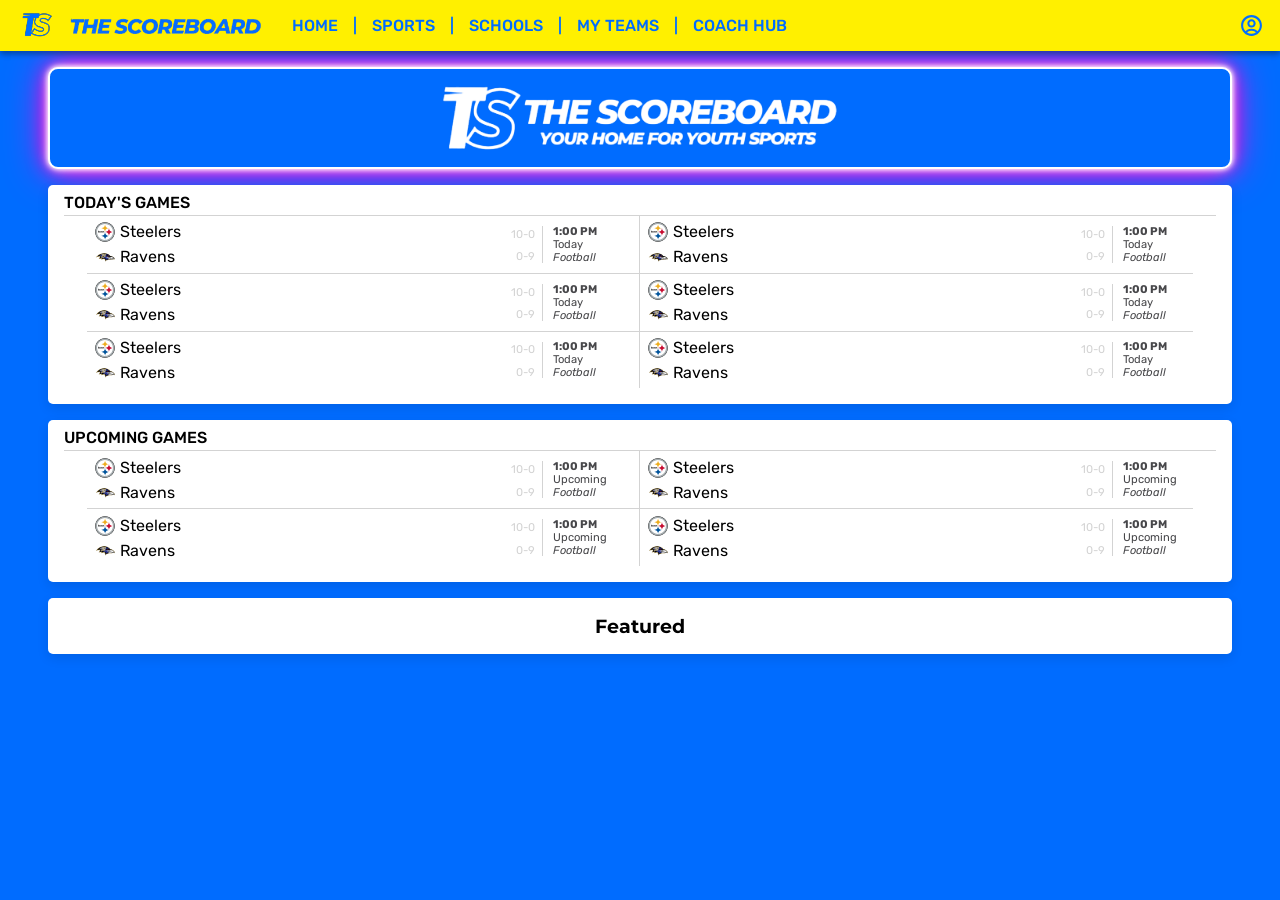
==== index.html @ 94be4d26 "Added nav links" ====
<!doctype html>
<html lang="en">
  <head>
    <meta charset="UTF-8" />
    <meta name="viewport" content="width=device-width, initial-scale=1.0" />
    <link rel="stylesheet" href="./css/global.css" />
    <link rel="stylesheet" href="./css/main.css" />
    <link rel="preconnect" href="https://fonts.googleapis.com" />
    <link rel="preconnect" href="https://fonts.gstatic.com" crossorigin />
    <link
      href="https://fonts.googleapis.com/css2?family=Montserrat:ital,wght@0,100..900;1,100..900&family=Rubik:ital,wght@0,300..900;1,300..900&display=swap"
      rel="stylesheet"
    />
    <title>The Scoreboard</title>
  </head>
  <body>
    <header>
      <div class="nav-bar">
        <div class="left-section">
          <img src="./assets/icons/hamburger-blue.svg" class="hamburger" />
          <img src="./assets/logos/ts-blue.svg" class="ts" />
        </div>
        <div class="logo-section">
          <img src="./assets/logos/words-blue.svg" class="nav-bar-logo" />
        </div>
        <div class="nav-section">
          <nav class="nav">
            <a href="#">Home</a>
            <p>|</p>
            <a href="#">Sports</a>
            <p>|</p>
            <a href="#">Schools</a>
            <p>|</p>
            <a href="#">My Teams</a>
            <p>|</p>
            <a href="#">Coach Hub</a>
          </nav>
        </div>
        <div class="right-section">
          <img src="./assets/icons/user-blue.svg" class="user-icon" />
        </div>
      </div>
    </header>
    <main>
      <section class="hero-section">
        <img src="./assets/logos/horizontal - white.svg" class="hero-logo" />
      </section>
      <section class="today-section">
        <div class="title-card">
          <h2 class="card-titles">TODAY'S GAMES</h2>
        </div>
        <div class="game-card">
          <div class="team-section">
            <div class="away-team">
              <div class="logo">
                <img src="./assets/logos/steelers-logo.svg" class="team-logo" />
              </div>
              <div class="name">Steelers</div>
              <div class="record">10-0</div>
            </div>
            <div class="home-team">
              <div class="logo">
                <img src="./assets/logos/ravens-logo.svg" class="team-logo" />
              </div>
              <div class="name">Ravens</div>
              <div class="record">0-9</div>
            </div>
          </div>
          <div class="info-section">
            <div class="time">1:00 PM</div>
            <div class="status">Today</div>
            <div class="sport">Football</div>
          </div>
        </div>
        <div class="game-card">
          <div class="team-section">
            <div class="away-team">
              <div class="logo">
                <img src="./assets/logos/steelers-logo.svg" class="team-logo" />
              </div>
              <div class="name">Steelers</div>
              <div class="record">10-0</div>
            </div>
            <div class="home-team">
              <div class="logo">
                <img src="./assets/logos/ravens-logo.svg" class="team-logo" />
              </div>
              <div class="name">Ravens</div>
              <div class="record">0-9</div>
            </div>
          </div>
          <div class="info-section">
            <div class="time">1:00 PM</div>
            <div class="status">Today</div>
            <div class="sport">Football</div>
          </div>
        </div>
        <div class="game-card">
          <div class="team-section">
            <div class="away-team">
              <div class="logo">
                <img src="./assets/logos/steelers-logo.svg" class="team-logo" />
              </div>
              <div class="name">Steelers</div>
              <div class="record">10-0</div>
            </div>
            <div class="home-team">
              <div class="logo">
                <img src="./assets/logos/ravens-logo.svg" class="team-logo" />
              </div>
              <div class="name">Ravens</div>
              <div class="record">0-9</div>
            </div>
          </div>
          <div class="info-section">
            <div class="time">1:00 PM</div>
            <div class="status">Today</div>
            <div class="sport">Football</div>
          </div>
        </div>
        <div class="game-card">
          <div class="team-section">
            <div class="away-team">
              <div class="logo">
                <img src="./assets/logos/steelers-logo.svg" class="team-logo" />
              </div>
              <div class="name">Steelers</div>
              <div class="record">10-0</div>
            </div>
            <div class="home-team">
              <div class="logo">
                <img src="./assets/logos/ravens-logo.svg" class="team-logo" />
              </div>
              <div class="name">Ravens</div>
              <div class="record">0-9</div>
            </div>
          </div>
          <div class="info-section">
            <div class="time">1:00 PM</div>
            <div class="status">Today</div>
            <div class="sport">Football</div>
          </div>
        </div>
        <div class="game-card">
          <div class="team-section">
            <div class="away-team">
              <div class="logo">
                <img src="./assets/logos/steelers-logo.svg" class="team-logo" />
              </div>
              <div class="name">Steelers</div>
              <div class="record">10-0</div>
            </div>
            <div class="home-team">
              <div class="logo">
                <img src="./assets/logos/ravens-logo.svg" class="team-logo" />
              </div>
              <div class="name">Ravens</div>
              <div class="record">0-9</div>
            </div>
          </div>
          <div class="info-section">
            <div class="time">1:00 PM</div>
            <div class="status">Today</div>
            <div class="sport">Football</div>
          </div>
        </div>
        <div class="game-card">
          <div class="team-section">
            <div class="away-team">
              <div class="logo">
                <img src="./assets/logos/steelers-logo.svg" class="team-logo" />
              </div>
              <div class="name">Steelers</div>
              <div class="record">10-0</div>
            </div>
            <div class="home-team">
              <div class="logo">
                <img src="./assets/logos/ravens-logo.svg" class="team-logo" />
              </div>
              <div class="name">Ravens</div>
              <div class="record">0-9</div>
            </div>
          </div>
          <div class="info-section">
            <div class="time">1:00 PM</div>
            <div class="status">Today</div>
            <div class="sport">Football</div>
          </div>
        </div>
      </section>
      <section class="upcoming-section">
        <div class="title-card">
          <h2 class="card-titles">UPCOMING GAMES</h2>
        </div>
        <div class="game-card">
          <div class="team-section">
            <div class="away-team">
              <div class="logo">
                <img src="./assets/logos/steelers-logo.svg" class="team-logo" />
              </div>
              <div class="name">Steelers</div>
              <div class="record">10-0</div>
            </div>
            <div class="home-team">
              <div class="logo">
                <img src="./assets/logos/ravens-logo.svg" class="team-logo" />
              </div>
              <div class="name">Ravens</div>
              <div class="record">0-9</div>
            </div>
          </div>
          <div class="info-section">
            <div class="time">1:00 PM</div>
            <div class="status">Upcoming</div>
            <div class="sport">Football</div>
          </div>
        </div>
        <div class="game-card">
          <div class="team-section">
            <div class="away-team">
              <div class="logo">
                <img src="./assets/logos/steelers-logo.svg" class="team-logo" />
              </div>
              <div class="name">Steelers</div>
              <div class="record">10-0</div>
            </div>
            <div class="home-team">
              <div class="logo">
                <img src="./assets/logos/ravens-logo.svg" class="team-logo" />
              </div>
              <div class="name">Ravens</div>
              <div class="record">0-9</div>
            </div>
          </div>
          <div class="info-section">
            <div class="time">1:00 PM</div>
            <div class="status">Upcoming</div>
            <div class="sport">Football</div>
          </div>
        </div>
        <div class="game-card">
          <div class="team-section">
            <div class="away-team">
              <div class="logo">
                <img src="./assets/logos/steelers-logo.svg" class="team-logo" />
              </div>
              <div class="name">Steelers</div>
              <div class="record">10-0</div>
            </div>
            <div class="home-team">
              <div class="logo">
                <img src="./assets/logos/ravens-logo.svg" class="team-logo" />
              </div>
              <div class="name">Ravens</div>
              <div class="record">0-9</div>
            </div>
          </div>
          <div class="info-section">
            <div class="time">1:00 PM</div>
            <div class="status">Upcoming</div>
            <div class="sport">Football</div>
          </div>
        </div>
        <div class="game-card">
          <div class="team-section">
            <div class="away-team">
              <div class="logo">
                <img src="./assets/logos/steelers-logo.svg" class="team-logo" />
              </div>
              <div class="name">Steelers</div>
              <div class="record">10-0</div>
            </div>
            <div class="home-team">
              <div class="logo">
                <img src="./assets/logos/ravens-logo.svg" class="team-logo" />
              </div>
              <div class="name">Ravens</div>
              <div class="record">0-9</div>
            </div>
          </div>
          <div class="info-section">
            <div class="time">1:00 PM</div>
            <div class="status">Upcoming</div>
            <div class="sport">Football</div>
          </div>
        </div>
      </section>
      <section class="featured-section"><h2>Featured</h2></section>
    </main>
    <footer></footer>
    <script src="./js/main.js"></script>
  </body>
</html>
---- css/global.css ----
:root {
  --main-blue: #006cff;
  --main-yellow: #fff000;
  --main-pink: #fa01c0;
  --main-purple: #7605ff;

  --neutral-600: #211f32;
  --neutral-500: #2f2d47;
  --neutral-400: #5a5873;
  --neutral-300: #9492aa;
  --neutral-200: #c3c2d1;
  --neutral-100: #eaeaee;
  --neutral-white: #ffffff;

  --light-blue-700: #003785;
  --light-blue-500: #006cff;
  --light-blue-300: #3d8cff;
  --light-yellow-500: #fff200;
  --light-pink-700: #b9008d;
  --light-pink-500: #fa01c0;
  --light-purple-700: #47019a;
  --light-purple-500: #7605ff;
  --light-purple-300: #ad6bff;

  --dark-blue-500: #0d70ff;
  --dark-blue-300: #3d8cff;
  --dark-yellow-500: #fff200;
  --dark-yellow-300: #fdff68;
  --dark-pink-500: #fa01c0;
  --dark-pink-300: #fe84e3;
  --dark-purple-400: #9d4dff;
  --dark-purple-300: #af6fff;
  --dark-green-500: #26ff84;
  --dark-orange-500: #fe6f71;
}

* {
  box-sizing: border-box;
  margin: 0;
  font-family: "Rubik", sans-serif;
}

h1,
h2,
h3 {
  font-family: "Montserrat", sans-serif;
}
---- css/main.css ----
/************************************************** MOBILE **************************************************/

body {
  background-color: var(--main-blue);
}

/*************** NAV BAR ***************/

.nav-bar {
  display: flex;
  background-color: var(--main-yellow);
  padding: 0.2rem 1rem;
  gap: 5px;
  align-items: center;
  box-shadow:
    rgba(0, 0, 0, 0.16) 0px 3px 6px,
    rgba(0, 0, 0, 0.23) 0px 3px 6px;

  position: sticky;
  top: 0;
  z-index: 1000;
  width: 100%;
}

.left-section {
  display: flex;
  align-items: center;
}

.hamburger {
  width: 25px;
}

.ts {
  display: none;
}

.logo-section {
  display: flex;
  flex: auto;
}

.nav-bar-logo {
  width: 210px;
}

.nav-section {
}
.nav {
  display: none;
}

.right-section {
  display: flex;
  align-items: center;
}

.user-icon {
  width: 25px;
  flex: 1;
}
/*************** MAIN ***************/

section h2 {
  font-size: 1.2rem;
}

.hero-section,
.today-section,
.upcoming-section,
.featured-section {
  display: flex;
  flex-direction: column;
  justify-content: center;
  align-items: center;
  border-radius: 5px;
  box-shadow: rgba(0, 0, 0, 0.1) 0px 4px 12px;
  margin: 1em;
  background-color: white;
  padding: 1em;
}

/*********** HERO ***********/
.hero-section {
  background: var(--main-blue);

  /* background: url(../assets/hero-background.svg);
  background-position: center;
  background-size: cover;
  background-repeat: no-repeat; */

  /* NEON EFFECT */

  border: 2px solid #fff;
  padding: 15px;
  color: #fff;
  border-radius: 10px;
  box-shadow:
    0 0 5px #fff,
    0 0 10px #fff,
    0 0 20px #ff00de,
    0 0 40px #ff00de;
}

.hero-logo {
  width: 95%;
  max-width: 400px;
}

/*********** TODAY & UPCOMING ***********/

.today-section,
.upcoming-section {
  display: flex;
  flex-direction: column;
  padding: 0 1em;
}

.title-card {
  display: flex;
  width: 100%;
  border-bottom: 1px solid lightgray;
}

.card-titles {
  font-family: "Rubik", sans-serif;
  font-weight: 500;
  font-size: 1rem;
  padding: 0.5em 0 0.2em 0;
}

.game-card {
  display: flex;
  width: 100%;
  border-bottom: 1px solid lightgray;
  padding: 0.5 0;
}

.team-section {
  display: flex;
  flex-direction: column;
  justify-content: center;
  gap: 1px;
  flex: 3;
  padding: 0.4rem 0;
  position: relative;
}

/* LEARN THIS AND WHATS GOING ON */
.team-section::after {
  content: "";
  position: absolute;
  top: 10px; /* ← Adjust this to control top gap */
  bottom: 10px; /* ← Adjust this to control bottom gap */
  right: 0;
  width: 1px;
  background: lightgray; /* matches your current border color */
}

.away-team,
.home-team {
  display: flex;
  justify-content: space-around;
  gap: 5px;
}

.logo {
  margin-left: 0.5rem;
}

.team-logo {
  width: 20px;
}

.name {
  display: flex;
  flex: auto;
}

.record {
  display: flex;
  justify-content: right;
  align-items: center;
  flex: 1;
  margin-right: 0.5rem;
  color: lightgray;
  font-size: 0.7rem;
}

.info-section {
  display: flex;
  flex-direction: column;
  justify-content: center;
  flex: 1;
  max-width: 80px;

  font-size: 0.7rem;
}

.time,
.status,
.sport {
  margin-left: 10px;
  color: rgb(71, 71, 74);
}

.time {
  font-weight: bold;
}

.status {
}

.sport {
  font-style: italic;
}

.upcoming-section {
}

.featured-section {
}

/************************************************** TABLET **************************************************/

@media (min-width: 768px) {
  .hero-section {
    margin: 1em 3em;
    padding: 1em;
  }
  .today-section,
  .upcoming-section,
  .featured-section {
    margin: 1em 3em;
    background-color: white;
    padding: 1em;
  }

  .today-section,
  .upcoming-section {
    display: flex;
    flex-direction: row;
    flex-wrap: wrap;
    padding: 0 1em;
    padding-bottom: 1em;
  }

  .game-card {
    width: 48%;
    position: relative;
  }

  .game-card:nth-child(even) {
    border-right: 1px solid lightgray;
    padding-right: 1rem;
  }
  .game-card:last-child,
  .game-card:nth-last-child(2) {
    border-bottom: none;
  }
}
/************************************************** DESKTOP *************************************************/

@media (min-width: 1024px) {
  /*************** NAV BAR ***************/
  .nav {
    display: flex;
    align-items: center;
    gap: 15px;
    padding: 0 1rem;
  }

  .hamburger {
    display: none;
  }

  .ts {
    display: block;
    width: 40px;
  }
  .logo-section {
    flex: 0 0 auto;
    display: flex;
    align-items: center;
  }

  .nav-section {
    flex: 2;
  }

  nav a,
  p {
    text-decoration: none;
    color: var(--main-blue);
    font-weight: 500;
    text-transform: uppercase;
  }
}
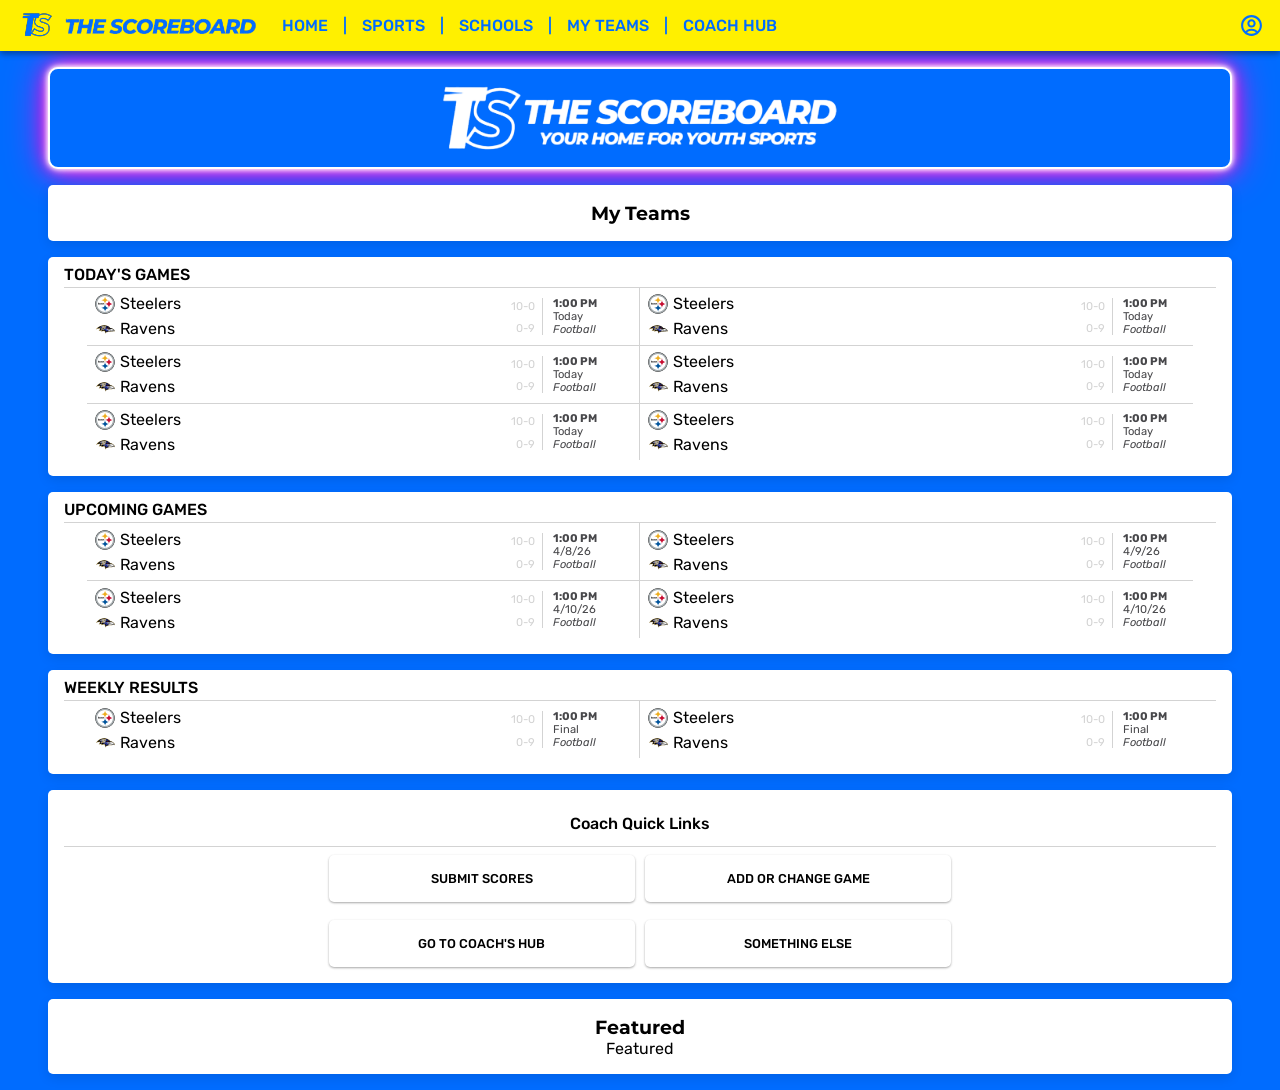
==== commit 87f92248: "Adding sections and coaching hub links" ====
--- a/index.html
+++ b/index.html
@@ -45,6 +45,7 @@
       <section class="hero-section">
         <img src="./assets/logos/horizontal - white.svg" class="hero-logo" />
       </section>
+      <section class="myteam-section"><h2>My Teams</h2></section>
       <section class="today-section">
         <div class="title-card">
           <h2 class="card-titles">TODAY'S GAMES</h2>
@@ -211,81 +212,147 @@
           </div>
           <div class="info-section">
             <div class="time">1:00 PM</div>
-            <div class="status">Upcoming</div>
-            <div class="sport">Football</div>
-          </div>
-        </div>
-        <div class="game-card">
-          <div class="team-section">
-            <div class="away-team">
-              <div class="logo">
-                <img src="./assets/logos/steelers-logo.svg" class="team-logo" />
-              </div>
-              <div class="name">Steelers</div>
-              <div class="record">10-0</div>
-            </div>
-            <div class="home-team">
-              <div class="logo">
-                <img src="./assets/logos/ravens-logo.svg" class="team-logo" />
-              </div>
-              <div class="name">Ravens</div>
-              <div class="record">0-9</div>
-            </div>
-          </div>
-          <div class="info-section">
-            <div class="time">1:00 PM</div>
-            <div class="status">Upcoming</div>
-            <div class="sport">Football</div>
-          </div>
-        </div>
-        <div class="game-card">
-          <div class="team-section">
-            <div class="away-team">
-              <div class="logo">
-                <img src="./assets/logos/steelers-logo.svg" class="team-logo" />
-              </div>
-              <div class="name">Steelers</div>
-              <div class="record">10-0</div>
-            </div>
-            <div class="home-team">
-              <div class="logo">
-                <img src="./assets/logos/ravens-logo.svg" class="team-logo" />
-              </div>
-              <div class="name">Ravens</div>
-              <div class="record">0-9</div>
-            </div>
-          </div>
-          <div class="info-section">
-            <div class="time">1:00 PM</div>
-            <div class="status">Upcoming</div>
-            <div class="sport">Football</div>
-          </div>
-        </div>
-        <div class="game-card">
-          <div class="team-section">
-            <div class="away-team">
-              <div class="logo">
-                <img src="./assets/logos/steelers-logo.svg" class="team-logo" />
-              </div>
-              <div class="name">Steelers</div>
-              <div class="record">10-0</div>
-            </div>
-            <div class="home-team">
-              <div class="logo">
-                <img src="./assets/logos/ravens-logo.svg" class="team-logo" />
-              </div>
-              <div class="name">Ravens</div>
-              <div class="record">0-9</div>
-            </div>
-          </div>
-          <div class="info-section">
-            <div class="time">1:00 PM</div>
-            <div class="status">Upcoming</div>
-            <div class="sport">Football</div>
-          </div>
-        </div>
-      </section>
-      <section class="featured-section"><h2>Featured</h2></section>
+            <div class="status">4/8/26</div>
+            <div class="sport">Football</div>
+          </div>
+        </div>
+        <div class="game-card">
+          <div class="team-section">
+            <div class="away-team">
+              <div class="logo">
+                <img src="./assets/logos/steelers-logo.svg" class="team-logo" />
+              </div>
+              <div class="name">Steelers</div>
+              <div class="record">10-0</div>
+            </div>
+            <div class="home-team">
+              <div class="logo">
+                <img src="./assets/logos/ravens-logo.svg" class="team-logo" />
+              </div>
+              <div class="name">Ravens</div>
+              <div class="record">0-9</div>
+            </div>
+          </div>
+          <div class="info-section">
+            <div class="time">1:00 PM</div>
+            <div class="status">4/9/26</div>
+            <div class="sport">Football</div>
+          </div>
+        </div>
+        <div class="game-card">
+          <div class="team-section">
+            <div class="away-team">
+              <div class="logo">
+                <img src="./assets/logos/steelers-logo.svg" class="team-logo" />
+              </div>
+              <div class="name">Steelers</div>
+              <div class="record">10-0</div>
+            </div>
+            <div class="home-team">
+              <div class="logo">
+                <img src="./assets/logos/ravens-logo.svg" class="team-logo" />
+              </div>
+              <div class="name">Ravens</div>
+              <div class="record">0-9</div>
+            </div>
+          </div>
+          <div class="info-section">
+            <div class="time">1:00 PM</div>
+            <div class="status">4/10/26</div>
+            <div class="sport">Football</div>
+          </div>
+        </div>
+        <div class="game-card">
+          <div class="team-section">
+            <div class="away-team">
+              <div class="logo">
+                <img src="./assets/logos/steelers-logo.svg" class="team-logo" />
+              </div>
+              <div class="name">Steelers</div>
+              <div class="record">10-0</div>
+            </div>
+            <div class="home-team">
+              <div class="logo">
+                <img src="./assets/logos/ravens-logo.svg" class="team-logo" />
+              </div>
+              <div class="name">Ravens</div>
+              <div class="record">0-9</div>
+            </div>
+          </div>
+          <div class="info-section">
+            <div class="time">1:00 PM</div>
+            <div class="status">4/10/26</div>
+            <div class="sport">Football</div>
+          </div>
+        </div>
+      </section>
+      <section class="weekly-section">
+        <div class="title-card">
+          <h2 class="card-titles">WEEKLY RESULTS</h2>
+        </div>
+
+        <div class="game-card">
+          <div class="team-section">
+            <div class="away-team">
+              <div class="logo">
+                <img src="./assets/logos/steelers-logo.svg" class="team-logo" />
+              </div>
+              <div class="name">Steelers</div>
+              <div class="record">10-0</div>
+            </div>
+            <div class="home-team">
+              <div class="logo">
+                <img src="./assets/logos/ravens-logo.svg" class="team-logo" />
+              </div>
+              <div class="name">Ravens</div>
+              <div class="record">0-9</div>
+            </div>
+          </div>
+          <div class="info-section">
+            <div class="time">1:00 PM</div>
+            <div class="status">Final</div>
+            <div class="sport">Football</div>
+          </div>
+        </div>
+        <div class="game-card">
+          <div class="team-section">
+            <div class="away-team">
+              <div class="logo">
+                <img src="./assets/logos/steelers-logo.svg" class="team-logo" />
+              </div>
+              <div class="name">Steelers</div>
+              <div class="record">10-0</div>
+            </div>
+            <div class="home-team">
+              <div class="logo">
+                <img src="./assets/logos/ravens-logo.svg" class="team-logo" />
+              </div>
+              <div class="name">Ravens</div>
+              <div class="record">0-9</div>
+            </div>
+          </div>
+          <div class="info-section">
+            <div class="time">1:00 PM</div>
+            <div class="status">Final</div>
+            <div class="sport">Football</div>
+          </div>
+        </div>
+      </section>
+      <section class="coach-section">
+        <div class="title-card coach">
+          <h2 class="card-titles">Coach Quick Links</h2>
+        </div>
+        <div class="link-container">
+          <a href="#" class="quick-link">Submit Scores</a>
+          <a href="#" class="quick-link">Add or Change Game</a>
+          <a href="#" class="quick-link">Go to Coach's Hub</a>
+          <a href="#" class="quick-link">Something else</a>
+        </div>
+      </section>
+      <section class="featured-section">
+        <h2>Featured</h2>
+        <div>Featured</div>
+      </section>
     </main>
     <footer></footer>
     <script src="./js/main.js"></script>
--- a/css/main.css
+++ b/css/main.css
@@ -10,7 +10,7 @@
   display: flex;
   background-color: var(--main-yellow);
   padding: 0.2rem 1rem;
-  gap: 5px;
+
   align-items: center;
   box-shadow:
     rgba(0, 0, 0, 0.16) 0px 3px 6px,
@@ -68,6 +68,9 @@
 .hero-section,
 .today-section,
 .upcoming-section,
+.weekly-section,
+.coach-section,
+.myteam-section,
 .featured-section {
   display: flex;
   flex-direction: column;
@@ -110,7 +113,8 @@
 /*********** TODAY & UPCOMING ***********/
 
 .today-section,
-.upcoming-section {
+.upcoming-section,
+.weekly-section {
   display: flex;
   flex-direction: column;
   padding: 0 1em;
@@ -221,6 +225,40 @@
 .featured-section {
 }
 
+/*********** COACHING HUB ***********/
+
+.coach-section {
+}
+
+.link-container {
+  display: flex;
+  justify-content: center;
+
+  gap: 10px;
+  flex-wrap: wrap;
+}
+
+.coach {
+  justify-content: center;
+  padding-bottom: 10px;
+}
+.quick-link {
+  width: 48%;
+  font-size: 0.8rem;
+  font-weight: 500;
+  padding: 1rem;
+  text-align: center;
+  text-transform: uppercase;
+  color: black;
+  margin-top: 0.5rem;
+  text-decoration: none;
+  border-radius: 5px;
+
+  box-shadow:
+    rgba(0, 0, 0, 0.12) 0px 1px 3px,
+    rgba(0, 0, 0, 0.24) 0px 1px 2px;
+}
+
 /************************************************** TABLET **************************************************/
 
 @media (min-width: 768px) {
@@ -228,8 +266,12 @@
     margin: 1em 3em;
     padding: 1em;
   }
+
   .today-section,
   .upcoming-section,
+  .weekly-section,
+  .coach-section,
+  .myteam-section,
   .featured-section {
     margin: 1em 3em;
     background-color: white;
@@ -237,7 +279,8 @@
   }
 
   .today-section,
-  .upcoming-section {
+  .upcoming-section,
+  .weekly-section {
     display: flex;
     flex-direction: row;
     flex-wrap: wrap;
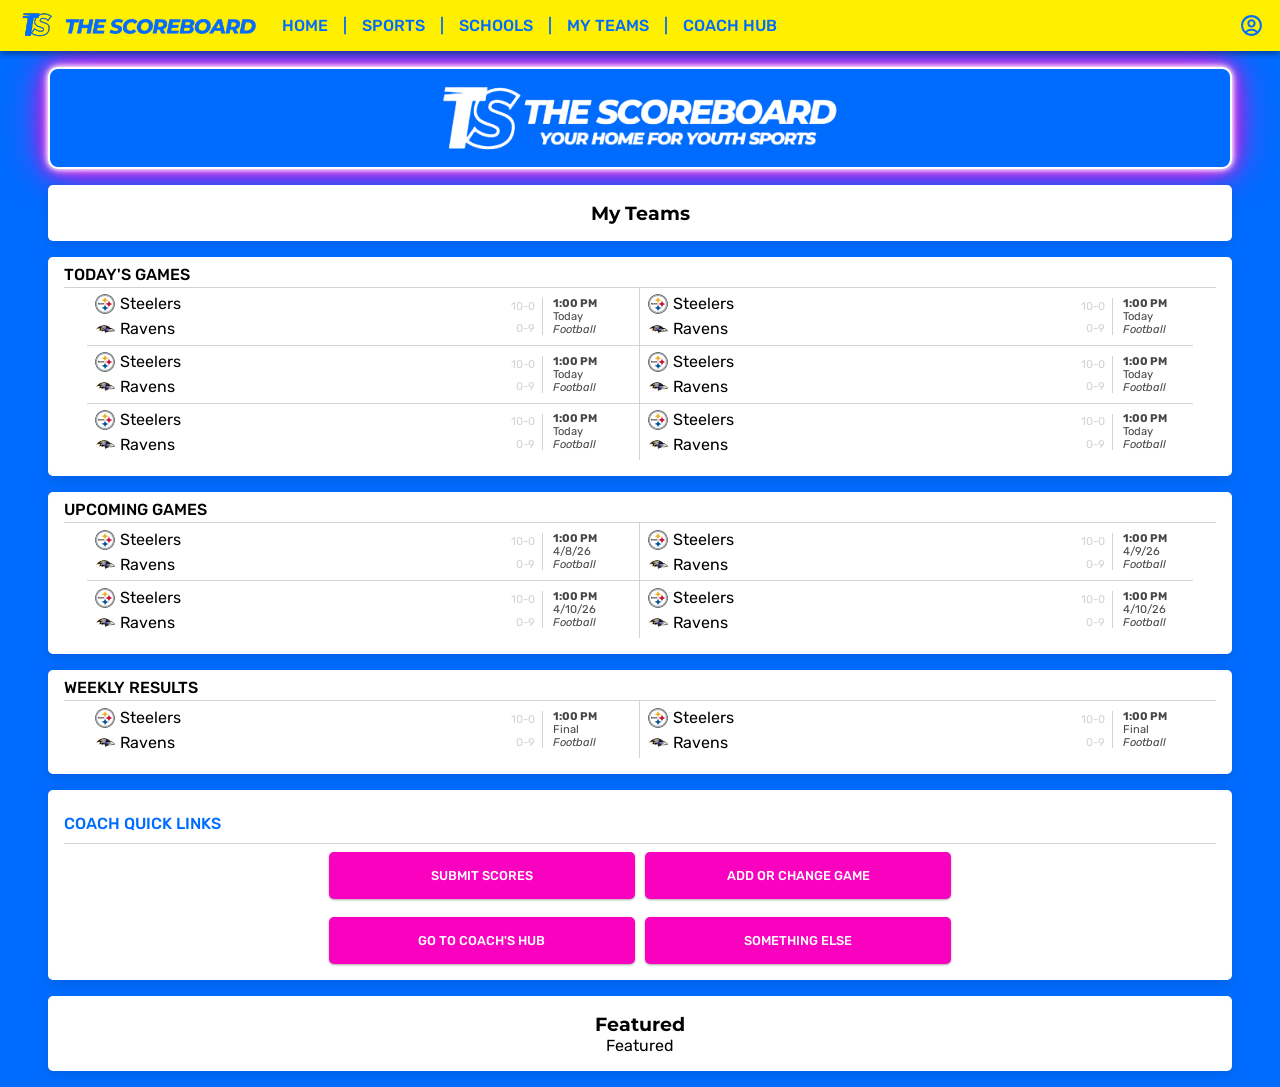
==== commit a397ecc9: "Changing colors for section" ====
--- a/index.html
+++ b/index.html
@@ -339,8 +339,8 @@
         </div>
       </section>
       <section class="coach-section">
-        <div class="title-card coach">
-          <h2 class="card-titles">Coach Quick Links</h2>
+        <div class="title-card title-coach">
+          <h2 class="card-titles coach">Coach Quick Links</h2>
         </div>
         <div class="link-container">
           <a href="#" class="quick-link">Submit Scores</a>
--- a/css/main.css
+++ b/css/main.css
@@ -228,12 +228,12 @@
 /*********** COACHING HUB ***********/
 
 .coach-section {
+  background-color: var(--main-yellow);
 }
 
 .link-container {
   display: flex;
   justify-content: center;
-
   gap: 10px;
   flex-wrap: wrap;
 }
@@ -242,14 +242,21 @@
   justify-content: center;
   padding-bottom: 10px;
 }
+
+.title-coach {
+  color: var(--main-blue);
+  text-transform: uppercase;
+  font-size: 30px;
+}
 .quick-link {
+  background-color: var(--light-pink-500);
   width: 48%;
   font-size: 0.8rem;
   font-weight: 500;
   padding: 1rem;
   text-align: center;
   text-transform: uppercase;
-  color: black;
+  color: white;
   margin-top: 0.5rem;
   text-decoration: none;
   border-radius: 5px;
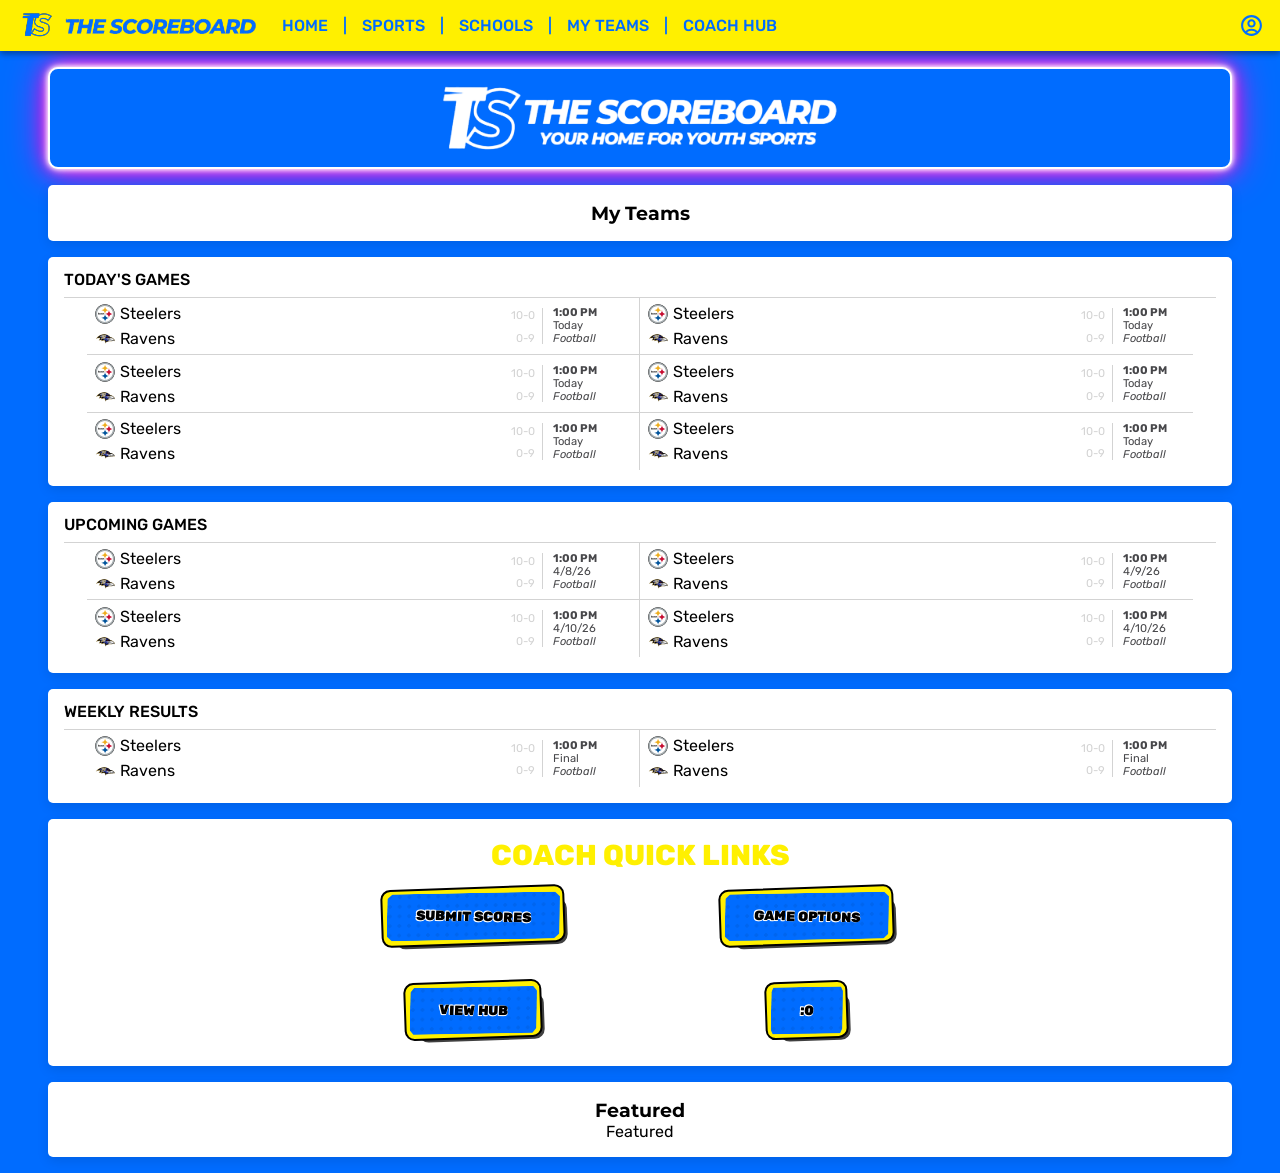
==== commit 7965b530: "Started buttons" ====
--- a/index.html
+++ b/index.html
@@ -339,14 +339,63 @@
         </div>
       </section>
       <section class="coach-section">
-        <div class="title-card title-coach">
-          <h2 class="card-titles coach">Coach Quick Links</h2>
+        <div class="title-coach">
+          <h2 class="coachhub-title">Coach Quick Links</h2>
         </div>
         <div class="link-container">
-          <a href="#" class="quick-link">Submit Scores</a>
+          <!-- From Uiverse.io by dopekid_9309 -->
+          <div class="comic-brutal-button-container">
+            <button class="comic-brutal-button">
+              <div class="button-inner">
+                <span class="button-text">SUBMIT SCORES</span>
+                <div class="halftone-overlay"></div>
+                <div class="ink-splatter"></div>
+              </div>
+              <div class="button-shadow"></div>
+              <div class="button-frame"></div>
+            </button>
+          </div>
+          <!-- From Uiverse.io by dopekid_9309 -->
+          <div class="comic-brutal-button-container">
+            <button class="comic-brutal-button">
+              <div class="button-inner">
+                <span class="button-text">GAME OPTIONS</span>
+                <div class="halftone-overlay"></div>
+                <div class="ink-splatter"></div>
+              </div>
+              <div class="button-shadow"></div>
+              <div class="button-frame"></div>
+            </button>
+          </div>
+          <!-- From Uiverse.io by dopekid_9309 -->
+          <div class="comic-brutal-button-container">
+            <button class="comic-brutal-button">
+              <div class="button-inner">
+                <span class="button-text">VIEW HUB</span>
+                <div class="halftone-overlay"></div>
+                <div class="ink-splatter"></div>
+              </div>
+              <div class="button-shadow"></div>
+              <div class="button-frame"></div>
+            </button>
+          </div>
+          <!-- From Uiverse.io by dopekid_9309 -->
+          <div class="comic-brutal-button-container">
+            <button class="comic-brutal-button">
+              <div class="button-inner">
+                <span class="button-text">:0</span>
+                <div class="halftone-overlay"></div>
+                <div class="ink-splatter"></div>
+              </div>
+              <div class="button-shadow"></div>
+              <div class="button-frame"></div>
+            </button>
+          </div>
+
+          <!-- <a href="#" class="quick-link">Submit Scores</a>
           <a href="#" class="quick-link">Add or Change Game</a>
           <a href="#" class="quick-link">Go to Coach's Hub</a>
-          <a href="#" class="quick-link">Something else</a>
+          <a href="#" class="quick-link">Something else</a> -->
         </div>
       </section>
       <section class="featured-section">
--- a/css/main.css
+++ b/css/main.css
@@ -110,6 +110,10 @@
   max-width: 400px;
 }
 
+/*********** MY TEAMS ***********/
+.myteam-section {
+  background-color: var(--light-pink-500);
+}
 /*********** TODAY & UPCOMING ***********/
 
 .today-section,
@@ -124,6 +128,7 @@
   display: flex;
   width: 100%;
   border-bottom: 1px solid lightgray;
+  padding: 0.3rem 0;
 }
 
 .card-titles {
@@ -228,43 +233,330 @@
 /*********** COACHING HUB ***********/
 
 .coach-section {
-  background-color: var(--main-yellow);
+  background-color: var(--light-pink-500);
 }
 
 .link-container {
   display: flex;
   justify-content: center;
-  gap: 10px;
+  gap: 15px;
   flex-wrap: wrap;
 }
 
-.coach {
+.coachhub-title {
+  color: var(--main-yellow);
+  text-transform: uppercase;
+  font-weight: 800;
+  font-size: 1.8rem;
+  padding: 0.1em 0 0.2em 0;
+  font-family: "Rubik", sans-serif;
+}
+
+.comic-brutal-button-container {
+  --primary-color: #006cff;
+  --secondary-color: #7605ff;
+  --text-color: #000000;
+  --accent-color: #fff000;
+  --panel-color: #ffffff;
+  --shadow-color: rgba(0, 0, 0, 0.75);
+
+  display: flex;
   justify-content: center;
-  padding-bottom: 10px;
-}
-
-.title-coach {
+  align-items: center;
+  padding: 1em;
+  width: 45%;
+}
+
+.comic-brutal-button {
+  position: relative;
+  font-size: 1.2rem;
+  border: none;
+  background: none;
+  cursor: pointer;
+  padding: 0;
+  transform: rotate(-2deg);
+  transform-origin: center;
+  transition: transform 0.15s cubic-bezier(0.22, 0.61, 0.36, 1);
+}
+
+.button-inner {
+  position: relative;
+  display: flex;
+  justify-content: center;
+  align-items: center;
+  background-color: var(--primary-color);
+  color: var(--text-color);
+  padding: 0.8em 1.5em;
+  z-index: 3;
+  overflow: hidden;
+  transform: skew(-3deg, 1deg);
+  transition: transform 0.15s cubic-bezier(0.22, 0.61, 0.36, 1);
+  clip-path: polygon(
+    0% 10%,
+    3% 0%,
+    97% 0%,
+    100% 10%,
+    100% 90%,
+    97% 100%,
+    3% 100%,
+    0% 90%
+  );
+}
+
+.button-text {
+  position: relative;
+  font-weight: 900;
+  font-size: 0.7em;
+  text-transform: uppercase;
+  z-index: 5;
+  color: var(--text-color);
+  text-shadow:
+    0.05em 0.05em 0 var(--panel-color),
+    -0.05em -0.05em 0 var(--panel-color),
+    0.05em -0.05em 0 var(--panel-color),
+    -0.05em 0.05em 0 var(--panel-color);
+  transform: rotate(2deg);
+}
+
+.button-frame {
+  position: absolute;
+  top: -0.3em;
+  left: -0.3em;
+  right: -0.3em;
+  bottom: -0.3em;
+  background-color: var(--accent-color);
+  border: 0.15em solid var(--text-color);
+  z-index: 1;
+  transition: transform 0.15s cubic-bezier(0.22, 0.61, 0.36, 1);
+  border-radius: 10px;
+}
+
+.button-shadow {
+  position: absolute;
+  top: 0.4em;
+  left: 0.4em;
+  right: -0.4em;
+  bottom: -0.4em;
+  background-color: var(--shadow-color);
+  z-index: 0;
+  transition: all 0.15s cubic-bezier(0.22, 0.61, 0.36, 1);
+  border-radius: 10px;
+}
+
+/* Halftone effect using CSS */
+.halftone-overlay {
+  position: absolute;
+  top: 0;
+  left: 0;
+  width: 100%;
+  height: 100%;
+  background-image: radial-gradient(
+    circle at 30% 30%,
+    rgba(0, 0, 0, 0.2) 0.1em,
+    transparent 0.1em
+  );
+  background-size: 0.5em 0.5em;
+  background-position: 0 0;
+  opacity: 0.3;
+  z-index: 2;
+  mix-blend-mode: multiply;
+}
+
+/* Ink splatter effect using CSS gradients */
+.ink-splatter {
+  position: absolute;
+  top: 0;
+  left: 0;
+  width: 100%;
+  height: 100%;
+  z-index: 1;
+  opacity: 0;
+  transition: opacity 0.2s ease;
+  background:
+    radial-gradient(
+      circle at 20% 30%,
+      rgba(0, 0, 0, 0.15) 0%,
+      rgba(0, 0, 0, 0.08) 20%,
+      transparent 50%
+    ),
+    radial-gradient(
+      circle at 70% 65%,
+      rgba(0, 0, 0, 0.15) 0%,
+      rgba(0, 0, 0, 0.08) 25%,
+      transparent 50%
+    ),
+    radial-gradient(
+      circle at 40% 50%,
+      rgba(0, 0, 0, 0.15) 0%,
+      rgba(0, 0, 0, 0.08) 30%,
+      transparent 60%
+    ),
+    radial-gradient(
+      circle at 85% 15%,
+      rgba(0, 0, 0, 0.15) 0%,
+      rgba(0, 0, 0, 0.08) 15%,
+      transparent 40%
+    );
+}
+
+/* Button hover state */
+.comic-brutal-button:hover {
+  transform: rotate(-1deg) scale(1.05);
+}
+
+.comic-brutal-button:hover .button-inner {
+  transform: skew(-5deg, 2deg);
+  background-color: var(--secondary-color);
+}
+
+.comic-brutal-button:hover .button-text {
+  color: var(--panel-color);
+  text-shadow:
+    0.05em 0.05em 0 var(--text-color),
+    -0.05em -0.05em 0 var(--text-color),
+    0.05em -0.05em 0 var(--text-color),
+    -0.05em 0.05em 0 var(--text-color);
+}
+
+.comic-brutal-button:hover .button-shadow {
+  transform: translate(0.2em, 0.2em);
+}
+
+.comic-brutal-button:hover .ink-splatter {
+  opacity: 1;
+}
+
+/* Button focus state */
+.comic-brutal-button:focus {
+  outline: none;
+}
+
+.comic-brutal-button:focus .button-frame {
+  border-color: var(--secondary-color);
+}
+
+/* Button active state */
+.comic-brutal-button:active {
+  transform: rotate(0) scale(0.98);
+}
+
+.comic-brutal-button:active .button-inner {
+  transform: skew(0, 0);
+}
+
+.comic-brutal-button:active .button-shadow {
+  transform: translate(0.1em, 0.1em);
+}
+
+/* Comic burst animation */
+@keyframes burst {
+  0% {
+    transform: scale(0.95);
+  }
+  50% {
+    transform: scale(1.05);
+  }
+  100% {
+    transform: scale(1);
+  }
+}
+
+.comic-brutal-button:active .button-text {
+  animation: burst 0.3s cubic-bezier(0.175, 0.885, 0.32, 1.275);
+}
+
+/* Add comic-style border on focus */
+@keyframes dash {
+  to {
+    stroke-dashoffset: -20;
+  }
+}
+
+.comic-brutal-button:focus::after {
+  content: "";
+  position: absolute;
+  top: -0.5em;
+  left: -0.5em;
+  right: -0.5em;
+  bottom: -0.5em;
+  border: 0.15em dashed var(--text-color);
+  z-index: 0;
+  animation: dash 1s linear infinite;
+  pointer-events: none;
+}
+
+/* Additional brutalist comic book elements */
+.comic-brutal-button::before {
+  content: "";
+  position: absolute;
+  top: 0.4em;
+  left: 0.8em;
+  width: 1em;
+  height: 1em;
+  background-color: var(--accent-color);
+  border-radius: 50%;
+  z-index: 2;
+  opacity: 0;
+  transition: opacity 0.2s ease;
+}
+
+.comic-brutal-button:hover::before {
+  opacity: 0.7;
+}
+
+/* Action lines on click */
+@keyframes action-lines {
+  0% {
+    opacity: 0;
+    transform: scale(0.7);
+  }
+  50% {
+    opacity: 1;
+  }
+  100% {
+    opacity: 0;
+    transform: scale(1.2);
+  }
+}
+
+.comic-brutal-button:active::before {
+  content: "";
+  position: absolute;
+  top: -1em;
+  left: -1em;
+  right: -1em;
+  bottom: -1em;
+  background-image:
+    radial-gradient(var(--text-color) 0%, transparent 70%),
+    repeating-conic-gradient(
+      transparent 0%,
+      transparent 5%,
+      var(--text-color) 5%,
+      var(--text-color) 6%
+    );
+  opacity: 0;
+  z-index: 6;
+  mix-blend-mode: overlay;
+  pointer-events: none;
+  animation: action-lines 0.5s ease-out forwards;
+}
+
+/* .title-coach {
+}
+.coachhub-title {
   color: var(--main-blue);
   text-transform: uppercase;
-  font-size: 30px;
-}
+  font-weight: 800;
+  font-size: 1.8rem;
+  padding: 0.1em 0 0.2em 0;
+  font-family: "Rubik", sans-serif;
+}
+
 .quick-link {
+  text-decoration: none;
   background-color: var(--light-pink-500);
-  width: 48%;
-  font-size: 0.8rem;
-  font-weight: 500;
-  padding: 1rem;
-  text-align: center;
-  text-transform: uppercase;
-  color: white;
-  margin-top: 0.5rem;
-  text-decoration: none;
-  border-radius: 5px;
-
-  box-shadow:
-    rgba(0, 0, 0, 0.12) 0px 1px 3px,
-    rgba(0, 0, 0, 0.24) 0px 1px 2px;
-}
+  
+} */
 
 /************************************************** TABLET **************************************************/
 
@@ -346,3 +638,207 @@
     text-transform: uppercase;
   }
 }
+
+/* COOL BUTTON CSS & HTML
+
+
+.coachhub-title {
+  color: var(--main-blue);
+  text-transform: uppercase;
+  font-weight: 800;
+  font-size: 1.8rem;
+  padding: 0.1em 0 0.2em 0;
+  font-family: "Rubik", sans-serif;
+}
+.quick-link {
+  --stone-50: #fafaf9;
+  --stone-800: #292524;
+  --yellow-400: #facc15; /* change this if you want a different accent color
+
+  font-family: "Rubik", sans-serif;
+  cursor: pointer;
+  position: relative;
+  display: inline-flex;
+  align-items: center;
+  justify-content: center;
+  font-weight: bold;
+  line-height: 1;
+  font-size: 0.8rem; /* I lowered it a bit so text fits better 
+  border-radius: 1rem;
+  outline: 2px solid transparent;
+  outline-offset: 6px;
+  color: var(--stone-50);
+  text-decoration: none;
+  width: 45%; /* keep your width 
+  margin-top: 0.5rem;
+}
+
+.quick-link:active {
+  outline-color: var(--yellow-400);
+}
+
+.quick-link:focus-visible {
+  outline-color: var(--yellow-400);
+  outline-style: dashed;
+}
+
+==================== LAYERED EFFECT ==================== 
+
+.quick-link > div {
+  padding: 2px;
+  border-radius: 1rem;
+  background-color: var(--light-pink-500);
+  transform: translate(-4px, -4px);
+  transition: all 150ms ease;
+  box-shadow:
+    0.5px 0.5px 0 0 var(--light-pink-500),
+    1px 1px 0 0 var(--light-pink-500),
+    1.5px 1.5px 0 0 var(--light-pink-500),
+    2px 2px 0 0 var(--light-pink-500),
+    2.5px 2.5px 0 0 var(--light-pink-500),
+    3px 3px 0 0 var(--light-pink-500),
+    0 0 0 2px var(--stone-800),
+    0.5px 0.5px 0 2px var(--stone-800),
+    1px 1px 0 2px var(--stone-800),
+    1.5px 1.5px 0 2px var(--stone-800),
+    2px 2px 0 2px var(--stone-800),
+    2.5px 2.5px 0 2px var(--stone-800),
+    3px 3px 0 2px var(--stone-800),
+    3.5px 3.5px 0 2px var(--stone-800),
+    4px 4px 0 2px var(--stone-800),
+    0 0 0 4px var(--stone-50),
+    0.5px 0.5px 0 4px var(--stone-50),
+    1px 1px 0 4px var(--stone-50),
+    1.5px 1.5px 0 4px var(--stone-50),
+    2px 2px 0 4px var(--stone-50),
+    2.5px 2.5px 0 4px var(--stone-50),
+    3px 3px 0 4px var(--stone-50),
+    3.5px 3.5px 0 4px var(--stone-50),
+    4px 4px 0 4px var(--stone-50);
+}
+
+.quick-link:hover > div {
+  transform: translate(0, 0);
+  box-shadow:
+    0 0 0 0 var(--light-pink-500),
+    0 0 0 0 var(--light-pink-500),
+    0 0 0 0 var(--light-pink-500),
+    0 0 0 0 var(--light-pink-500),
+    0 0 0 0 var(--light-pink-500),
+    0 0 0 0 var(--light-pink-500),
+    0 0 0 2px var(--stone-800),
+    0 0 0 2px var(--stone-800),
+    0 0 0 2px var(--stone-800),
+    0 0 0 2px var(--stone-800),
+    0 0 0 2px var(--stone-800),
+    0 0 0 2px var(--stone-800),
+    0 0 0 2px var(--stone-800),
+    0 0 0 2px var(--stone-800),
+    0 0 0 2px var(--stone-800),
+    0 0 0 4px var(--stone-50),
+    0 0 0 4px var(--stone-50),
+    0 0 0 4px var(--stone-50),
+    0 0 0 4px var(--stone-50),
+    0 0 0 4px var(--stone-50),
+    0 0 0 4px var(--stone-50),
+    0 0 0 4px var(--stone-50),
+    0 0 0 4px var(--stone-50),
+    0 0 0 4px var(--stone-50);
+}
+
+.quick-link > div > div {
+  position: relative;
+  pointer-events: none;
+  border-radius: calc(1rem - 2px);
+  background-color: var(--main-blue);
+}
+
+.quick-link > div > div::before {
+  content: "";
+  position: absolute;
+  inset: 0;
+  border-radius: 1rem;
+  opacity: 0.1;
+  background-image:
+    radial-gradient(rgb(255 255 255 / 80%) 20%, transparent 20%),
+    radial-gradient(rgb(255 255 255 / 100%) 20%, transparent 20%);
+  background-position:
+    0 0,
+    4px 4px;
+  background-size: 8px 8px;
+  mix-blend-mode: hard-light;
+  box-shadow: inset 0 0 0 1px var(--main-blue);
+  animation: dots 0.4s infinite linear;
+}
+
+.quick-link > div > div > div {
+  position: relative;
+  display: flex;
+  align-items: center;
+  justify-content: center;
+  padding: 0.85rem 1rem;
+  gap: 0.25rem;
+  filter: drop-shadow(0 -1px 0 var(--main-blue));
+  text-align: center;
+}
+
+.quick-link:active > div > div > div {
+  transform: translateY(2px);
+}
+
+/* Animation 
+@keyframes dots {
+  0% {
+    background-position:
+      0 0,
+      4px 4px;
+  }
+  100% {
+    background-position:
+      8px 0,
+      12px 4px;
+  }
+}
+
+html
+
+ <section class="coach-section">
+        <div class="title-coach">
+          <h2 class="coachhub-title">Coach Quick Links</h2>
+        </div>
+        <div class="link-container">
+          <a href="#" class="quick-link">
+            <div>
+              <div>
+                <div>Submit Scores</div>
+              </div>
+            </div>
+          </a>
+
+          <a href="#" class="quick-link">
+            <div>
+              <div>
+                <div>Add or Change Game</div>
+              </div>
+            </div>
+          </a>
+
+          <a href="#" class="quick-link">
+            <div>
+              <div>
+                <div>Go to Coach's Hub</div>
+              </div>
+            </div>
+          </a>
+
+          <a href="#" class="quick-link">
+            <div>
+              <div>
+                <div>Something else</div>
+              </div>
+            </div>
+          </a>
+        </div>
+      </section>
+
+*/
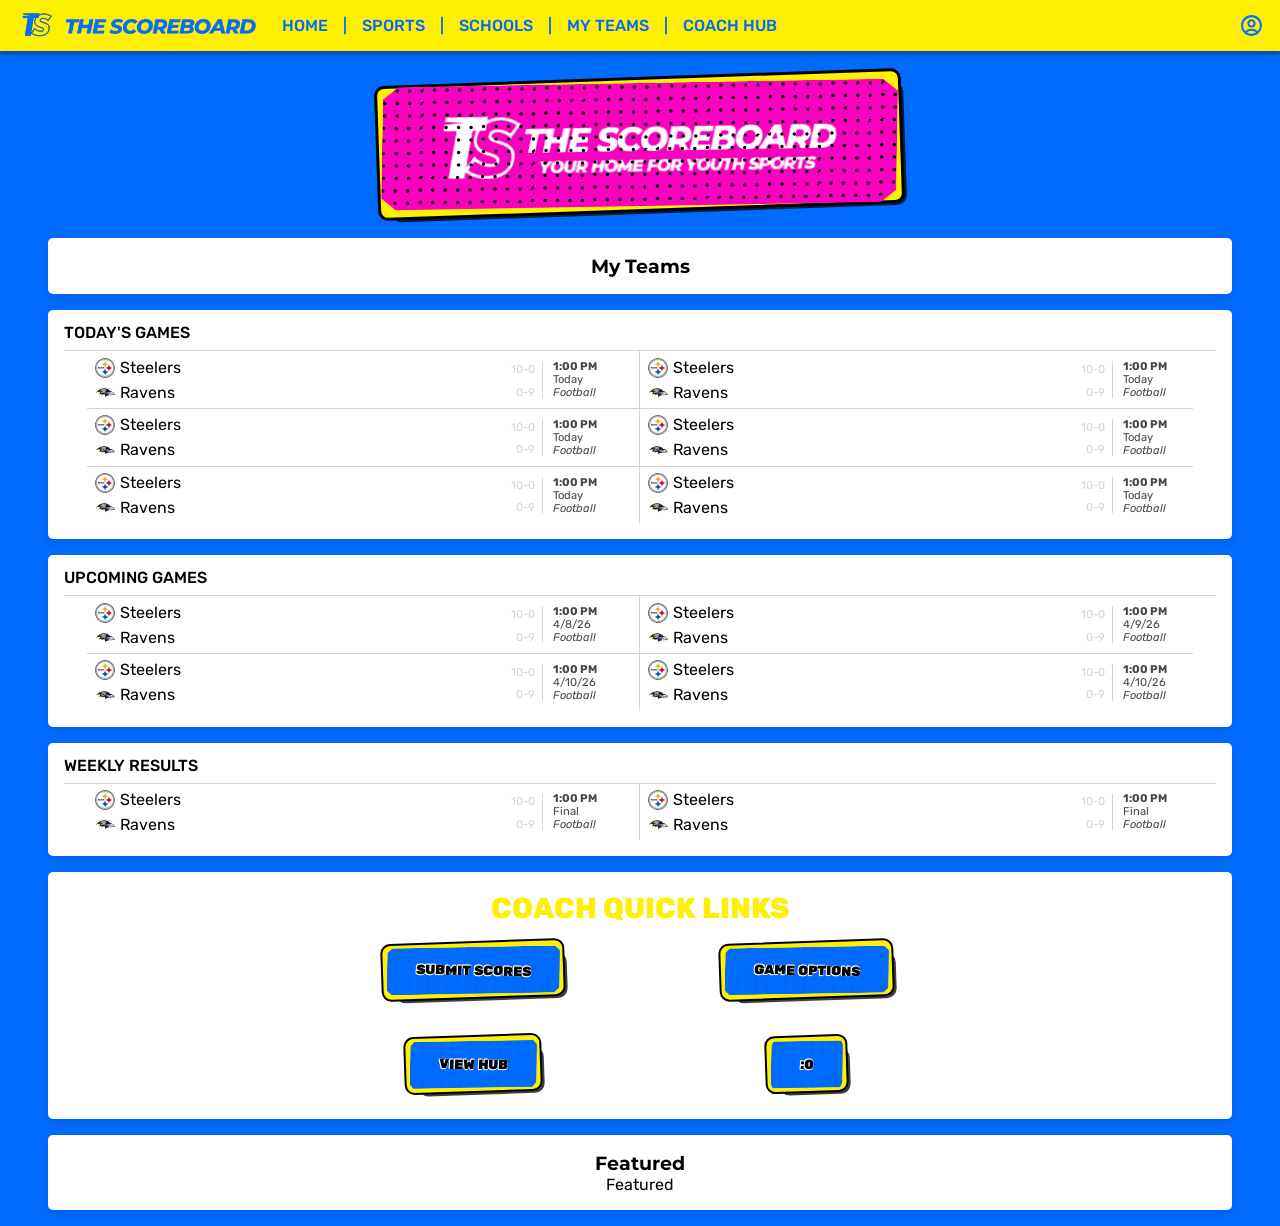
==== commit be7f592c: "Working on the hero section" ====
--- a/index.html
+++ b/index.html
@@ -43,7 +43,19 @@
     </header>
     <main>
       <section class="hero-section">
-        <img src="./assets/logos/horizontal - white.svg" class="hero-logo" />
+        <div class="comic-brutal-container">
+          <div class="comic-brutal-div">
+            <div class="comic-inner">
+              <img
+                src="./assets/logos/horizontal - white.svg"
+                class="hero-logo"
+              />
+              <div class="halftone-overlay-hero"></div>
+            </div>
+            <div class="comic-shadow"></div>
+            <div class="comic-frame"></div>
+          </div>
+        </div>
       </section>
       <section class="myteam-section"><h2>My Teams</h2></section>
       <section class="today-section">
--- a/css/main.css
+++ b/css/main.css
@@ -85,29 +85,123 @@
 
 /*********** HERO ***********/
 .hero-section {
-  background: var(--main-blue);
-
-  /* background: url(../assets/hero-background.svg);
+  position: relative;
+  background: transparent;
+  box-shadow: none;
+}
+
+.hero-logo {
+  width: 100%;
+  max-width: 400px;
+  position: relative;
+  z-index: 1;
+}
+
+/* COMIC DESIGN */
+
+.comic-brutal-container {
+  --primary-color: #006cff;
+  --secondary-color: #7605ff;
+  --text-color: #000000;
+  --accent-color: #fff000;
+  --panel-color: #ffffff;
+  --shadow-color: rgba(0, 0, 0, 0.75);
+
+  display: flex;
+  justify-content: center;
+  align-items: center;
+  width: 100%;
+}
+
+.comic-brutal-div {
+  position: relative;
+  font-size: 1.2rem;
+  border: none;
+  background: none;
+  cursor: pointer;
+  padding: 0;
+  transform: rotate(-2deg);
+  transform-origin: center;
+  transition: transform 0.15s cubic-bezier(0.22, 0.61, 0.36, 1);
+}
+
+.comic-inner {
+  position: relative;
+  display: flex;
+  justify-content: center;
+  align-items: center;
+  background-color: var(--light-pink-500);
+
+  padding: 1.5em 3em;
+  z-index: 3;
+  overflow: hidden;
+  transform: skew(-3deg, 1deg);
+  transition: transform 0.15s cubic-bezier(0.22, 0.61, 0.36, 1);
+  clip-path: polygon(
+    0% 10%,
+    3% 0%,
+    97% 0%,
+    100% 10%,
+    100% 90%,
+    97% 100%,
+    3% 100%,
+    0% 90%
+  );
+}
+
+.comic-text {
+  position: relative;
+  font-weight: 900;
+  font-size: 0.7em;
+  text-transform: uppercase;
+  z-index: 5;
+  color: var(--text-color);
+  text-shadow:
+    0.05em 0.05em 0 var(--panel-color),
+    -0.05em -0.05em 0 var(--panel-color),
+    0.05em -0.05em 0 var(--panel-color),
+    -0.05em 0.05em 0 var(--panel-color);
+  transform: rotate(2deg);
+}
+
+.comic-frame {
+  position: absolute;
+  top: -0.3em;
+  left: -0.3em;
+  right: -0.3em;
+  bottom: -0.3em;
+  background-color: var(--accent-color);
+  border: 0.18em solid var(--text-color);
+
+  border-radius: 10px;
+}
+
+.comic-shadow {
+  position: absolute;
+  top: 0.4em;
+  left: 0.4em;
+  right: -0.4em;
+  bottom: -0.4em;
+  background-color: var(--shadow-color);
+  z-index: 0;
+  transition: all 0.15s cubic-bezier(0.22, 0.61, 0.36, 1);
+  border-radius: 10px;
+}
+
+.halftone-overlay-hero {
+  position: absolute;
+  top: 0;
+  left: 0;
+  width: 100%;
+  height: 100%;
+
+  background: url(../assets/dot-pattern.svg);
   background-position: center;
   background-size: cover;
-  background-repeat: no-repeat; */
-
-  /* NEON EFFECT */
-
-  border: 2px solid #fff;
-  padding: 15px;
-  color: #fff;
-  border-radius: 10px;
-  box-shadow:
-    0 0 5px #fff,
-    0 0 10px #fff,
-    0 0 20px #ff00de,
-    0 0 40px #ff00de;
-}
-
-.hero-logo {
-  width: 95%;
-  max-width: 400px;
+  background-repeat: repeat;
+
+  z-index: 2;
+  mix-blend-mode: multiply;
 }
 
 /*********** MY TEAMS ***********/
@@ -558,6 +652,9 @@
   
 } */
 
+.featured-section {
+}
+
 /************************************************** TABLET **************************************************/
 
 @media (min-width: 768px) {
@@ -638,207 +735,3 @@
     text-transform: uppercase;
   }
 }
-
-/* COOL BUTTON CSS & HTML
-
-
-.coachhub-title {
-  color: var(--main-blue);
-  text-transform: uppercase;
-  font-weight: 800;
-  font-size: 1.8rem;
-  padding: 0.1em 0 0.2em 0;
-  font-family: "Rubik", sans-serif;
-}
-.quick-link {
-  --stone-50: #fafaf9;
-  --stone-800: #292524;
-  --yellow-400: #facc15; /* change this if you want a different accent color
-
-  font-family: "Rubik", sans-serif;
-  cursor: pointer;
-  position: relative;
-  display: inline-flex;
-  align-items: center;
-  justify-content: center;
-  font-weight: bold;
-  line-height: 1;
-  font-size: 0.8rem; /* I lowered it a bit so text fits better 
-  border-radius: 1rem;
-  outline: 2px solid transparent;
-  outline-offset: 6px;
-  color: var(--stone-50);
-  text-decoration: none;
-  width: 45%; /* keep your width 
-  margin-top: 0.5rem;
-}
-
-.quick-link:active {
-  outline-color: var(--yellow-400);
-}
-
-.quick-link:focus-visible {
-  outline-color: var(--yellow-400);
-  outline-style: dashed;
-}
-
-==================== LAYERED EFFECT ==================== 
-
-.quick-link > div {
-  padding: 2px;
-  border-radius: 1rem;
-  background-color: var(--light-pink-500);
-  transform: translate(-4px, -4px);
-  transition: all 150ms ease;
-  box-shadow:
-    0.5px 0.5px 0 0 var(--light-pink-500),
-    1px 1px 0 0 var(--light-pink-500),
-    1.5px 1.5px 0 0 var(--light-pink-500),
-    2px 2px 0 0 var(--light-pink-500),
-    2.5px 2.5px 0 0 var(--light-pink-500),
-    3px 3px 0 0 var(--light-pink-500),
-    0 0 0 2px var(--stone-800),
-    0.5px 0.5px 0 2px var(--stone-800),
-    1px 1px 0 2px var(--stone-800),
-    1.5px 1.5px 0 2px var(--stone-800),
-    2px 2px 0 2px var(--stone-800),
-    2.5px 2.5px 0 2px var(--stone-800),
-    3px 3px 0 2px var(--stone-800),
-    3.5px 3.5px 0 2px var(--stone-800),
-    4px 4px 0 2px var(--stone-800),
-    0 0 0 4px var(--stone-50),
-    0.5px 0.5px 0 4px var(--stone-50),
-    1px 1px 0 4px var(--stone-50),
-    1.5px 1.5px 0 4px var(--stone-50),
-    2px 2px 0 4px var(--stone-50),
-    2.5px 2.5px 0 4px var(--stone-50),
-    3px 3px 0 4px var(--stone-50),
-    3.5px 3.5px 0 4px var(--stone-50),
-    4px 4px 0 4px var(--stone-50);
-}
-
-.quick-link:hover > div {
-  transform: translate(0, 0);
-  box-shadow:
-    0 0 0 0 var(--light-pink-500),
-    0 0 0 0 var(--light-pink-500),
-    0 0 0 0 var(--light-pink-500),
-    0 0 0 0 var(--light-pink-500),
-    0 0 0 0 var(--light-pink-500),
-    0 0 0 0 var(--light-pink-500),
-    0 0 0 2px var(--stone-800),
-    0 0 0 2px var(--stone-800),
-    0 0 0 2px var(--stone-800),
-    0 0 0 2px var(--stone-800),
-    0 0 0 2px var(--stone-800),
-    0 0 0 2px var(--stone-800),
-    0 0 0 2px var(--stone-800),
-    0 0 0 2px var(--stone-800),
-    0 0 0 2px var(--stone-800),
-    0 0 0 4px var(--stone-50),
-    0 0 0 4px var(--stone-50),
-    0 0 0 4px var(--stone-50),
-    0 0 0 4px var(--stone-50),
-    0 0 0 4px var(--stone-50),
-    0 0 0 4px var(--stone-50),
-    0 0 0 4px var(--stone-50),
-    0 0 0 4px var(--stone-50),
-    0 0 0 4px var(--stone-50);
-}
-
-.quick-link > div > div {
-  position: relative;
-  pointer-events: none;
-  border-radius: calc(1rem - 2px);
-  background-color: var(--main-blue);
-}
-
-.quick-link > div > div::before {
-  content: "";
-  position: absolute;
-  inset: 0;
-  border-radius: 1rem;
-  opacity: 0.1;
-  background-image:
-    radial-gradient(rgb(255 255 255 / 80%) 20%, transparent 20%),
-    radial-gradient(rgb(255 255 255 / 100%) 20%, transparent 20%);
-  background-position:
-    0 0,
-    4px 4px;
-  background-size: 8px 8px;
-  mix-blend-mode: hard-light;
-  box-shadow: inset 0 0 0 1px var(--main-blue);
-  animation: dots 0.4s infinite linear;
-}
-
-.quick-link > div > div > div {
-  position: relative;
-  display: flex;
-  align-items: center;
-  justify-content: center;
-  padding: 0.85rem 1rem;
-  gap: 0.25rem;
-  filter: drop-shadow(0 -1px 0 var(--main-blue));
-  text-align: center;
-}
-
-.quick-link:active > div > div > div {
-  transform: translateY(2px);
-}
-
-/* Animation 
-@keyframes dots {
-  0% {
-    background-position:
-      0 0,
-      4px 4px;
-  }
-  100% {
-    background-position:
-      8px 0,
-      12px 4px;
-  }
-}
-
-html
-
- <section class="coach-section">
-        <div class="title-coach">
-          <h2 class="coachhub-title">Coach Quick Links</h2>
-        </div>
-        <div class="link-container">
-          <a href="#" class="quick-link">
-            <div>
-              <div>
-                <div>Submit Scores</div>
-              </div>
-            </div>
-          </a>
-
-          <a href="#" class="quick-link">
-            <div>
-              <div>
-                <div>Add or Change Game</div>
-              </div>
-            </div>
-          </a>
-
-          <a href="#" class="quick-link">
-            <div>
-              <div>
-                <div>Go to Coach's Hub</div>
-              </div>
-            </div>
-          </a>
-
-          <a href="#" class="quick-link">
-            <div>
-              <div>
-                <div>Something else</div>
-              </div>
-            </div>
-          </a>
-        </div>
-      </section>
-
-*/
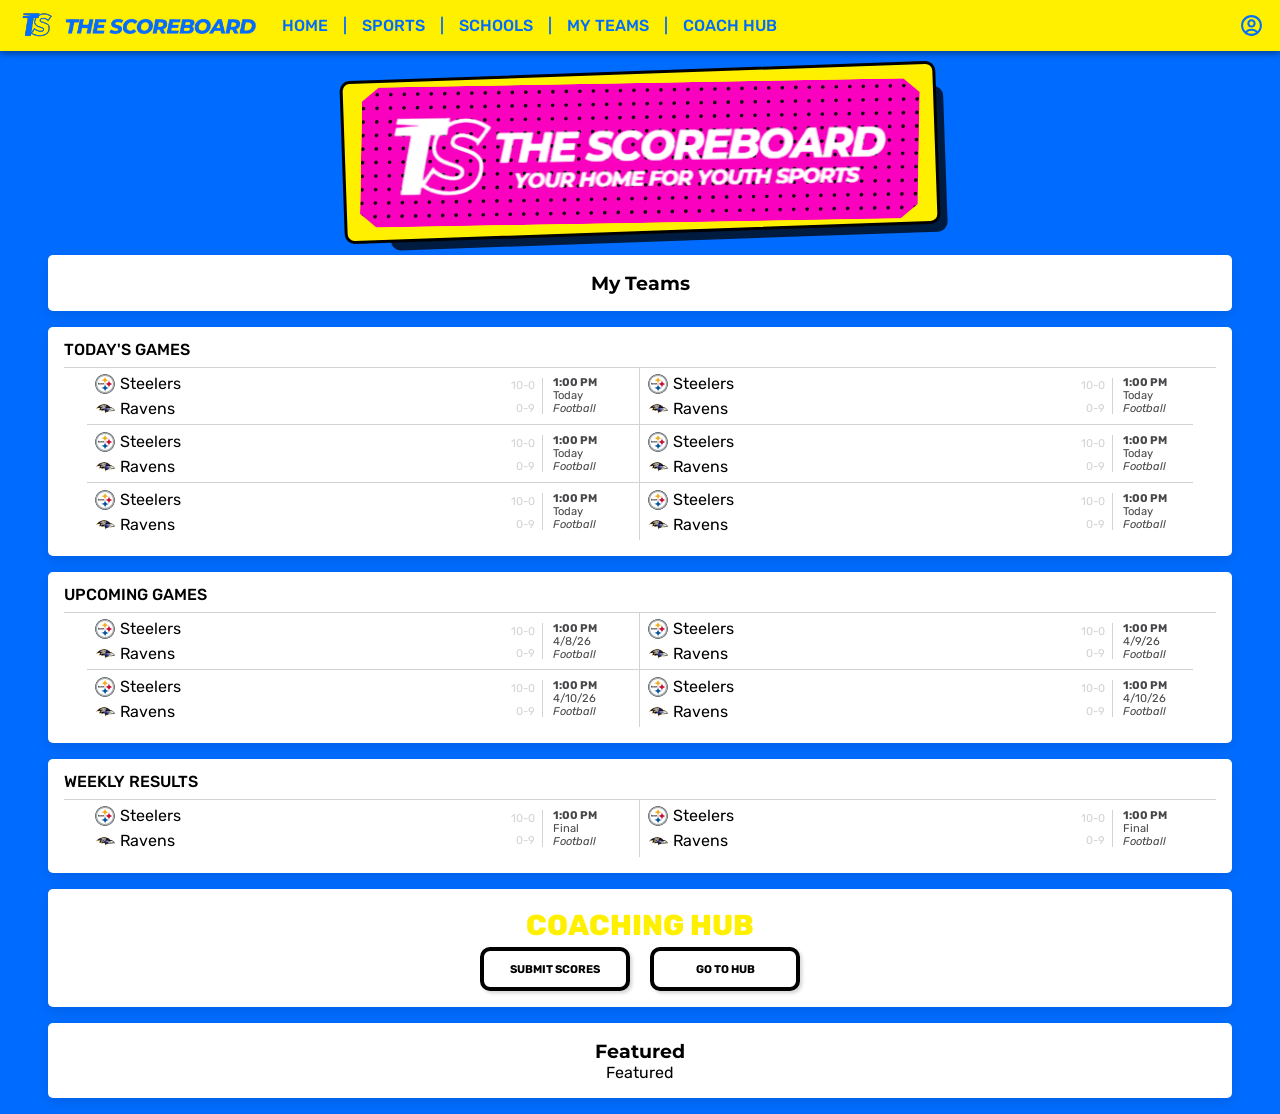
==== commit e9e4e62f: "Fixed buttons for now" ====
--- a/index.html
+++ b/index.html
@@ -352,62 +352,11 @@
       </section>
       <section class="coach-section">
         <div class="title-coach">
-          <h2 class="coachhub-title">Coach Quick Links</h2>
+          <h2 class="coachhub-title">Coaching Hub</h2>
         </div>
         <div class="link-container">
-          <!-- From Uiverse.io by dopekid_9309 -->
-          <div class="comic-brutal-button-container">
-            <button class="comic-brutal-button">
-              <div class="button-inner">
-                <span class="button-text">SUBMIT SCORES</span>
-                <div class="halftone-overlay"></div>
-                <div class="ink-splatter"></div>
-              </div>
-              <div class="button-shadow"></div>
-              <div class="button-frame"></div>
-            </button>
-          </div>
-          <!-- From Uiverse.io by dopekid_9309 -->
-          <div class="comic-brutal-button-container">
-            <button class="comic-brutal-button">
-              <div class="button-inner">
-                <span class="button-text">GAME OPTIONS</span>
-                <div class="halftone-overlay"></div>
-                <div class="ink-splatter"></div>
-              </div>
-              <div class="button-shadow"></div>
-              <div class="button-frame"></div>
-            </button>
-          </div>
-          <!-- From Uiverse.io by dopekid_9309 -->
-          <div class="comic-brutal-button-container">
-            <button class="comic-brutal-button">
-              <div class="button-inner">
-                <span class="button-text">VIEW HUB</span>
-                <div class="halftone-overlay"></div>
-                <div class="ink-splatter"></div>
-              </div>
-              <div class="button-shadow"></div>
-              <div class="button-frame"></div>
-            </button>
-          </div>
-          <!-- From Uiverse.io by dopekid_9309 -->
-          <div class="comic-brutal-button-container">
-            <button class="comic-brutal-button">
-              <div class="button-inner">
-                <span class="button-text">:0</span>
-                <div class="halftone-overlay"></div>
-                <div class="ink-splatter"></div>
-              </div>
-              <div class="button-shadow"></div>
-              <div class="button-frame"></div>
-            </button>
-          </div>
-
-          <!-- <a href="#" class="quick-link">Submit Scores</a>
-          <a href="#" class="quick-link">Add or Change Game</a>
-          <a href="#" class="quick-link">Go to Coach's Hub</a>
-          <a href="#" class="quick-link">Something else</a> -->
+          <a href="#" class="coaching-link">Submit Scores</a>
+          <a href="#" class="coaching-link">Go to Hub</a>
         </div>
       </section>
       <section class="featured-section">
--- a/css/main.css
+++ b/css/main.css
@@ -91,10 +91,10 @@
 }
 
 .hero-logo {
-  width: 100%;
-  max-width: 400px;
-  position: relative;
-  z-index: 1;
+  position: relative;
+  z-index: 5;
+  width: 100%;
+  max-width: 500px;
 }
 
 /* COMIC DESIGN */
@@ -132,7 +132,7 @@
   align-items: center;
   background-color: var(--light-pink-500);
 
-  padding: 1.5em 3em;
+  padding: 1.5em;
   z-index: 3;
   overflow: hidden;
   transform: skew(-3deg, 1deg);
@@ -166,10 +166,10 @@
 
 .comic-frame {
   position: absolute;
-  top: -0.3em;
-  left: -0.3em;
-  right: -0.3em;
-  bottom: -0.3em;
+  top: -0.6em;
+  left: -1em;
+  right: -1em;
+  bottom: -0.6em;
   background-color: var(--accent-color);
   border: 0.18em solid var(--text-color);
 
@@ -178,10 +178,10 @@
 
 .comic-shadow {
   position: absolute;
-  top: 0.4em;
-  left: 0.4em;
-  right: -0.4em;
-  bottom: -0.4em;
+  top: 0.7em;
+  left: 1.4em;
+  right: -1.4em;
+  bottom: -1em;
   background-color: var(--shadow-color);
   z-index: 0;
   transition: all 0.15s cubic-bezier(0.22, 0.61, 0.36, 1);
@@ -201,6 +201,7 @@
   background-repeat: repeat;
 
   z-index: 2;
+  opacity: 0.9;
   mix-blend-mode: multiply;
 }
 
@@ -333,8 +334,12 @@
 .link-container {
   display: flex;
   justify-content: center;
-  gap: 15px;
+  align-items: center;
+  gap: 20px;
   flex-wrap: wrap;
+}
+
+.title-coach {
 }
 
 .coachhub-title {
@@ -346,311 +351,20 @@
   font-family: "Rubik", sans-serif;
 }
 
-.comic-brutal-button-container {
-  --primary-color: #006cff;
-  --secondary-color: #7605ff;
-  --text-color: #000000;
-  --accent-color: #fff000;
-  --panel-color: #ffffff;
-  --shadow-color: rgba(0, 0, 0, 0.75);
-
-  display: flex;
-  justify-content: center;
-  align-items: center;
-  padding: 1em;
-  width: 45%;
-}
-
-.comic-brutal-button {
-  position: relative;
-  font-size: 1.2rem;
-  border: none;
-  background: none;
-  cursor: pointer;
-  padding: 0;
-  transform: rotate(-2deg);
-  transform-origin: center;
-  transition: transform 0.15s cubic-bezier(0.22, 0.61, 0.36, 1);
-}
-
-.button-inner {
-  position: relative;
-  display: flex;
-  justify-content: center;
-  align-items: center;
-  background-color: var(--primary-color);
-  color: var(--text-color);
-  padding: 0.8em 1.5em;
-  z-index: 3;
-  overflow: hidden;
-  transform: skew(-3deg, 1deg);
-  transition: transform 0.15s cubic-bezier(0.22, 0.61, 0.36, 1);
-  clip-path: polygon(
-    0% 10%,
-    3% 0%,
-    97% 0%,
-    100% 10%,
-    100% 90%,
-    97% 100%,
-    3% 100%,
-    0% 90%
-  );
-}
-
-.button-text {
-  position: relative;
-  font-weight: 900;
+.coaching-link {
+  width: 150px;
+  text-align: center;
+  text-decoration: none;
+  text-transform: uppercase;
+  font-weight: 700;
   font-size: 0.7em;
-  text-transform: uppercase;
-  z-index: 5;
-  color: var(--text-color);
-  text-shadow:
-    0.05em 0.05em 0 var(--panel-color),
-    -0.05em -0.05em 0 var(--panel-color),
-    0.05em -0.05em 0 var(--panel-color),
-    -0.05em 0.05em 0 var(--panel-color);
-  transform: rotate(2deg);
-}
-
-.button-frame {
-  position: absolute;
-  top: -0.3em;
-  left: -0.3em;
-  right: -0.3em;
-  bottom: -0.3em;
-  background-color: var(--accent-color);
-  border: 0.15em solid var(--text-color);
-  z-index: 1;
-  transition: transform 0.15s cubic-bezier(0.22, 0.61, 0.36, 1);
+  padding: 1em 2em;
+  color: black;
+  border: 4px solid black;
   border-radius: 10px;
-}
-
-.button-shadow {
-  position: absolute;
-  top: 0.4em;
-  left: 0.4em;
-  right: -0.4em;
-  bottom: -0.4em;
-  background-color: var(--shadow-color);
-  z-index: 0;
-  transition: all 0.15s cubic-bezier(0.22, 0.61, 0.36, 1);
-  border-radius: 10px;
-}
-
-/* Halftone effect using CSS */
-.halftone-overlay {
-  position: absolute;
-  top: 0;
-  left: 0;
-  width: 100%;
-  height: 100%;
-  background-image: radial-gradient(
-    circle at 30% 30%,
-    rgba(0, 0, 0, 0.2) 0.1em,
-    transparent 0.1em
-  );
-  background-size: 0.5em 0.5em;
-  background-position: 0 0;
-  opacity: 0.3;
-  z-index: 2;
-  mix-blend-mode: multiply;
-}
-
-/* Ink splatter effect using CSS gradients */
-.ink-splatter {
-  position: absolute;
-  top: 0;
-  left: 0;
-  width: 100%;
-  height: 100%;
-  z-index: 1;
-  opacity: 0;
-  transition: opacity 0.2s ease;
-  background:
-    radial-gradient(
-      circle at 20% 30%,
-      rgba(0, 0, 0, 0.15) 0%,
-      rgba(0, 0, 0, 0.08) 20%,
-      transparent 50%
-    ),
-    radial-gradient(
-      circle at 70% 65%,
-      rgba(0, 0, 0, 0.15) 0%,
-      rgba(0, 0, 0, 0.08) 25%,
-      transparent 50%
-    ),
-    radial-gradient(
-      circle at 40% 50%,
-      rgba(0, 0, 0, 0.15) 0%,
-      rgba(0, 0, 0, 0.08) 30%,
-      transparent 60%
-    ),
-    radial-gradient(
-      circle at 85% 15%,
-      rgba(0, 0, 0, 0.15) 0%,
-      rgba(0, 0, 0, 0.08) 15%,
-      transparent 40%
-    );
-}
-
-/* Button hover state */
-.comic-brutal-button:hover {
-  transform: rotate(-1deg) scale(1.05);
-}
-
-.comic-brutal-button:hover .button-inner {
-  transform: skew(-5deg, 2deg);
-  background-color: var(--secondary-color);
-}
-
-.comic-brutal-button:hover .button-text {
-  color: var(--panel-color);
-  text-shadow:
-    0.05em 0.05em 0 var(--text-color),
-    -0.05em -0.05em 0 var(--text-color),
-    0.05em -0.05em 0 var(--text-color),
-    -0.05em 0.05em 0 var(--text-color);
-}
-
-.comic-brutal-button:hover .button-shadow {
-  transform: translate(0.2em, 0.2em);
-}
-
-.comic-brutal-button:hover .ink-splatter {
-  opacity: 1;
-}
-
-/* Button focus state */
-.comic-brutal-button:focus {
-  outline: none;
-}
-
-.comic-brutal-button:focus .button-frame {
-  border-color: var(--secondary-color);
-}
-
-/* Button active state */
-.comic-brutal-button:active {
-  transform: rotate(0) scale(0.98);
-}
-
-.comic-brutal-button:active .button-inner {
-  transform: skew(0, 0);
-}
-
-.comic-brutal-button:active .button-shadow {
-  transform: translate(0.1em, 0.1em);
-}
-
-/* Comic burst animation */
-@keyframes burst {
-  0% {
-    transform: scale(0.95);
-  }
-  50% {
-    transform: scale(1.05);
-  }
-  100% {
-    transform: scale(1);
-  }
-}
-
-.comic-brutal-button:active .button-text {
-  animation: burst 0.3s cubic-bezier(0.175, 0.885, 0.32, 1.275);
-}
-
-/* Add comic-style border on focus */
-@keyframes dash {
-  to {
-    stroke-dashoffset: -20;
-  }
-}
-
-.comic-brutal-button:focus::after {
-  content: "";
-  position: absolute;
-  top: -0.5em;
-  left: -0.5em;
-  right: -0.5em;
-  bottom: -0.5em;
-  border: 0.15em dashed var(--text-color);
-  z-index: 0;
-  animation: dash 1s linear infinite;
-  pointer-events: none;
-}
-
-/* Additional brutalist comic book elements */
-.comic-brutal-button::before {
-  content: "";
-  position: absolute;
-  top: 0.4em;
-  left: 0.8em;
-  width: 1em;
-  height: 1em;
-  background-color: var(--accent-color);
-  border-radius: 50%;
-  z-index: 2;
-  opacity: 0;
-  transition: opacity 0.2s ease;
-}
-
-.comic-brutal-button:hover::before {
-  opacity: 0.7;
-}
-
-/* Action lines on click */
-@keyframes action-lines {
-  0% {
-    opacity: 0;
-    transform: scale(0.7);
-  }
-  50% {
-    opacity: 1;
-  }
-  100% {
-    opacity: 0;
-    transform: scale(1.2);
-  }
-}
-
-.comic-brutal-button:active::before {
-  content: "";
-  position: absolute;
-  top: -1em;
-  left: -1em;
-  right: -1em;
-  bottom: -1em;
-  background-image:
-    radial-gradient(var(--text-color) 0%, transparent 70%),
-    repeating-conic-gradient(
-      transparent 0%,
-      transparent 5%,
-      var(--text-color) 5%,
-      var(--text-color) 6%
-    );
-  opacity: 0;
-  z-index: 6;
-  mix-blend-mode: overlay;
-  pointer-events: none;
-  animation: action-lines 0.5s ease-out forwards;
-}
-
-/* .title-coach {
-}
-.coachhub-title {
-  color: var(--main-blue);
-  text-transform: uppercase;
-  font-weight: 800;
-  font-size: 1.8rem;
-  padding: 0.1em 0 0.2em 0;
-  font-family: "Rubik", sans-serif;
-}
-
-.quick-link {
-  text-decoration: none;
-  background-color: var(--light-pink-500);
-  
-} */
+  background-color: white;
+  box-shadow: rgba(0, 0, 0, 0.15) 2.4px 2.4px 3.2px;
+}
 
 .featured-section {
 }
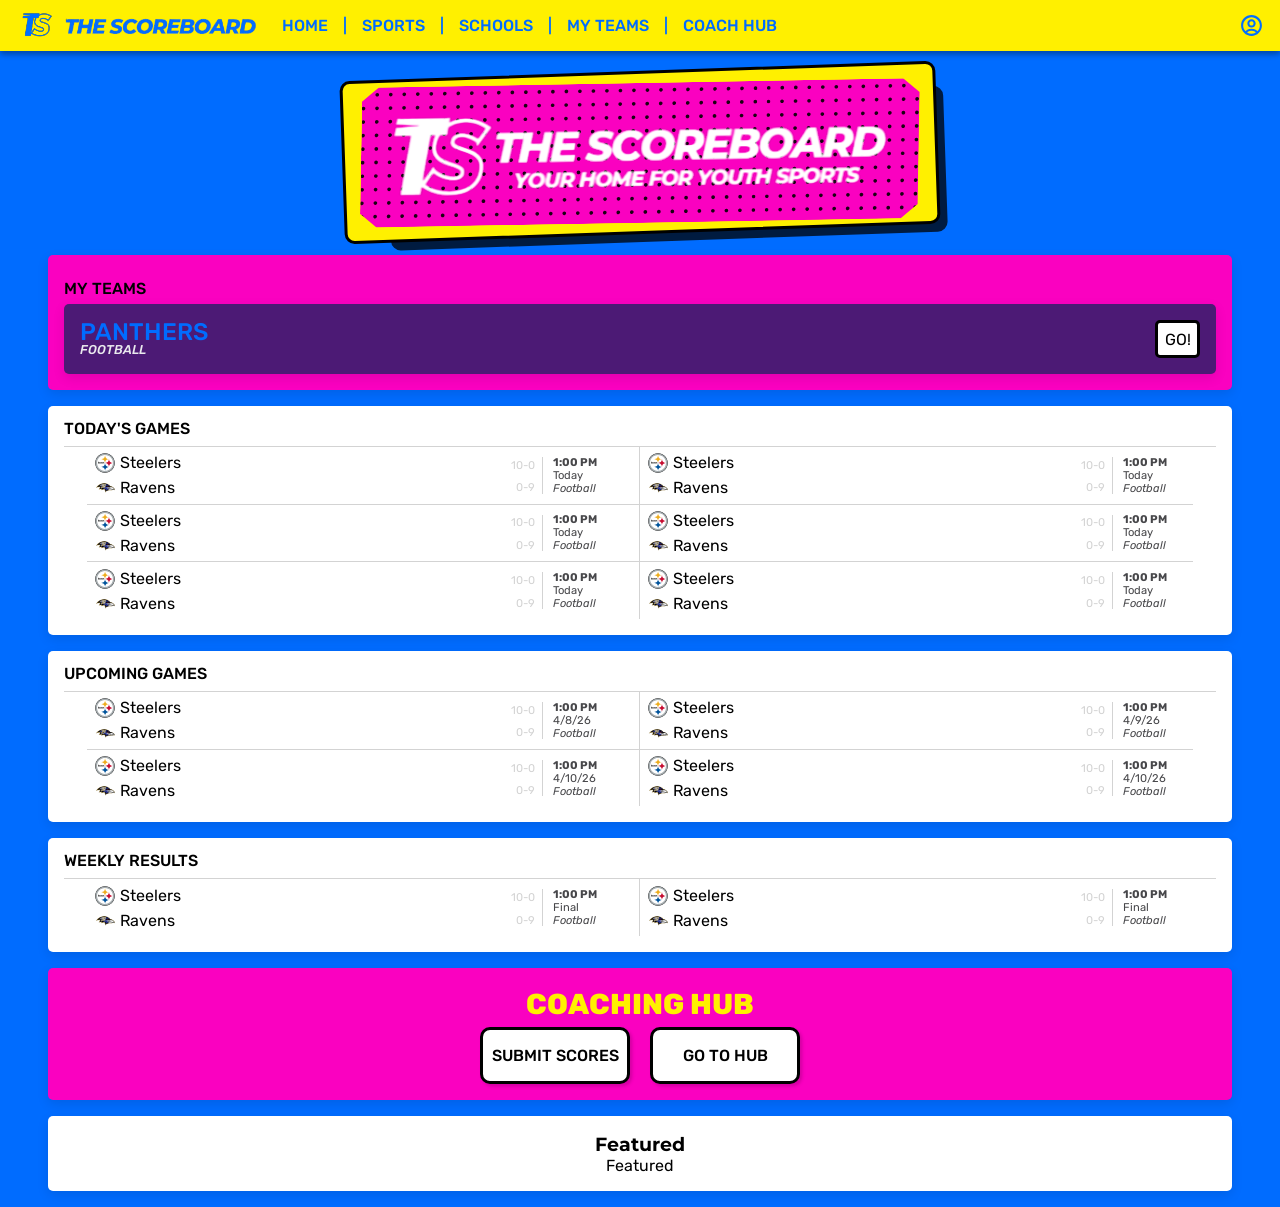
==== commit 6a40e109: "Working on styles & fixed margin on homepage" ====
--- a/index.html
+++ b/index.html
@@ -57,7 +57,20 @@
           </div>
         </div>
       </section>
-      <section class="myteam-section"><h2>My Teams</h2></section>
+      <section class="myteam-section">
+        <div class="myteam-title">
+          <h2 class="card-titles">MY TEAMS</h2>
+        </div>
+        <div class="team-card">
+          <div class="myteam-team-section">
+            <p class="myteam-name">Panthers</p>
+            <p class="sport-type">Football</p>
+          </div>
+          <div class="myteam-fav-section">
+            <a href="#" class="myteams-go">GO!</a>
+          </div>
+        </div>
+      </section>
       <section class="today-section">
         <div class="title-card">
           <h2 class="card-titles">TODAY'S GAMES</h2>
--- a/css/main.css
+++ b/css/main.css
@@ -1,5 +1,3 @@
-/************************************************** MOBILE **************************************************/
-
 body {
   background-color: var(--main-blue);
 }
@@ -60,6 +58,12 @@
   flex: 1;
 }
 /*************** MAIN ***************/
+
+main {
+  max-width: 1280px;
+  margin: 0 auto;
+  padding: 0 1em;
+}
 
 section h2 {
   font-size: 1.2rem;
@@ -78,8 +82,8 @@
   align-items: center;
   border-radius: 5px;
   box-shadow: rgba(0, 0, 0, 0.1) 0px 4px 12px;
-  margin: 1em;
   background-color: white;
+  margin: 1em 0;
   padding: 1em;
 }
 
@@ -206,9 +210,59 @@
 }
 
 /*********** MY TEAMS ***********/
+
 .myteam-section {
   background-color: var(--light-pink-500);
-}
+  margin: 0;
+  padding: 1em;
+}
+
+.myteam-title {
+  display: flex;
+  width: 100%;
+  padding: 0 0 0.2em 0;
+}
+
+.team-card {
+  display: flex;
+  justify-content: space-between;
+  padding: 1em 1em;
+  width: 100%;
+  border-radius: 5px;
+  box-shadow: rgba(0, 0, 0, 0.1) 0px 4px 12px;
+  background-color: rgb(76, 26, 117);
+  color: white;
+}
+
+.myteam-team-section {
+  line-height: 1;
+}
+
+.myteam-name {
+  font-size: 1.5rem;
+  font-weight: 500;
+}
+
+.sport-type {
+  font-style: italic;
+  font-size: 0.8rem;
+  color: var(--neutral-100);
+}
+
+.myteam-fav-section {
+  display: flex;
+  align-items: center;
+}
+
+.myteams-go {
+  text-decoration: none;
+  padding: 0.4rem;
+  border: 3px solid black;
+  border-radius: 5px;
+  background-color: white;
+  color: black;
+}
+
 /*********** TODAY & UPCOMING ***********/
 
 .today-section,
@@ -356,11 +410,11 @@
   text-align: center;
   text-decoration: none;
   text-transform: uppercase;
-  font-weight: 700;
-  font-size: 0.7em;
-  padding: 1em 2em;
+  font-weight: 500;
+  font-size: 1rem;
+  padding: 1em 0.5em;
   color: black;
-  border: 4px solid black;
+  border: 3px solid black;
   border-radius: 10px;
   background-color: white;
   box-shadow: rgba(0, 0, 0, 0.15) 2.4px 2.4px 3.2px;
@@ -369,11 +423,13 @@
 .featured-section {
 }
 
-/************************************************** TABLET **************************************************/
+/************************ TABLET *************************/
 
 @media (min-width: 768px) {
+  main {
+    padding: 0 3em;
+  }
   .hero-section {
-    margin: 1em 3em;
     padding: 1em;
   }
 
@@ -383,8 +439,6 @@
   .coach-section,
   .myteam-section,
   .featured-section {
-    margin: 1em 3em;
-    background-color: white;
     padding: 1em;
   }
 
@@ -412,10 +466,10 @@
     border-bottom: none;
   }
 }
-/************************************************** DESKTOP *************************************************/
+/******************** DESKTOP **********************/
 
 @media (min-width: 1024px) {
-  /*************** NAV BAR ***************/
+  /********************** NAV BAR **********************/
   .nav {
     display: flex;
     align-items: center;
@@ -448,4 +502,17 @@
     font-weight: 500;
     text-transform: uppercase;
   }
-}
+
+  /********************** MAIN **********************/
+  main {
+  }
+
+  .hero-section,
+  .today-section,
+  .upcoming-section,
+  .weekly-section,
+  .coach-section,
+  .myteam-section,
+  .featured-section {
+  }
+}
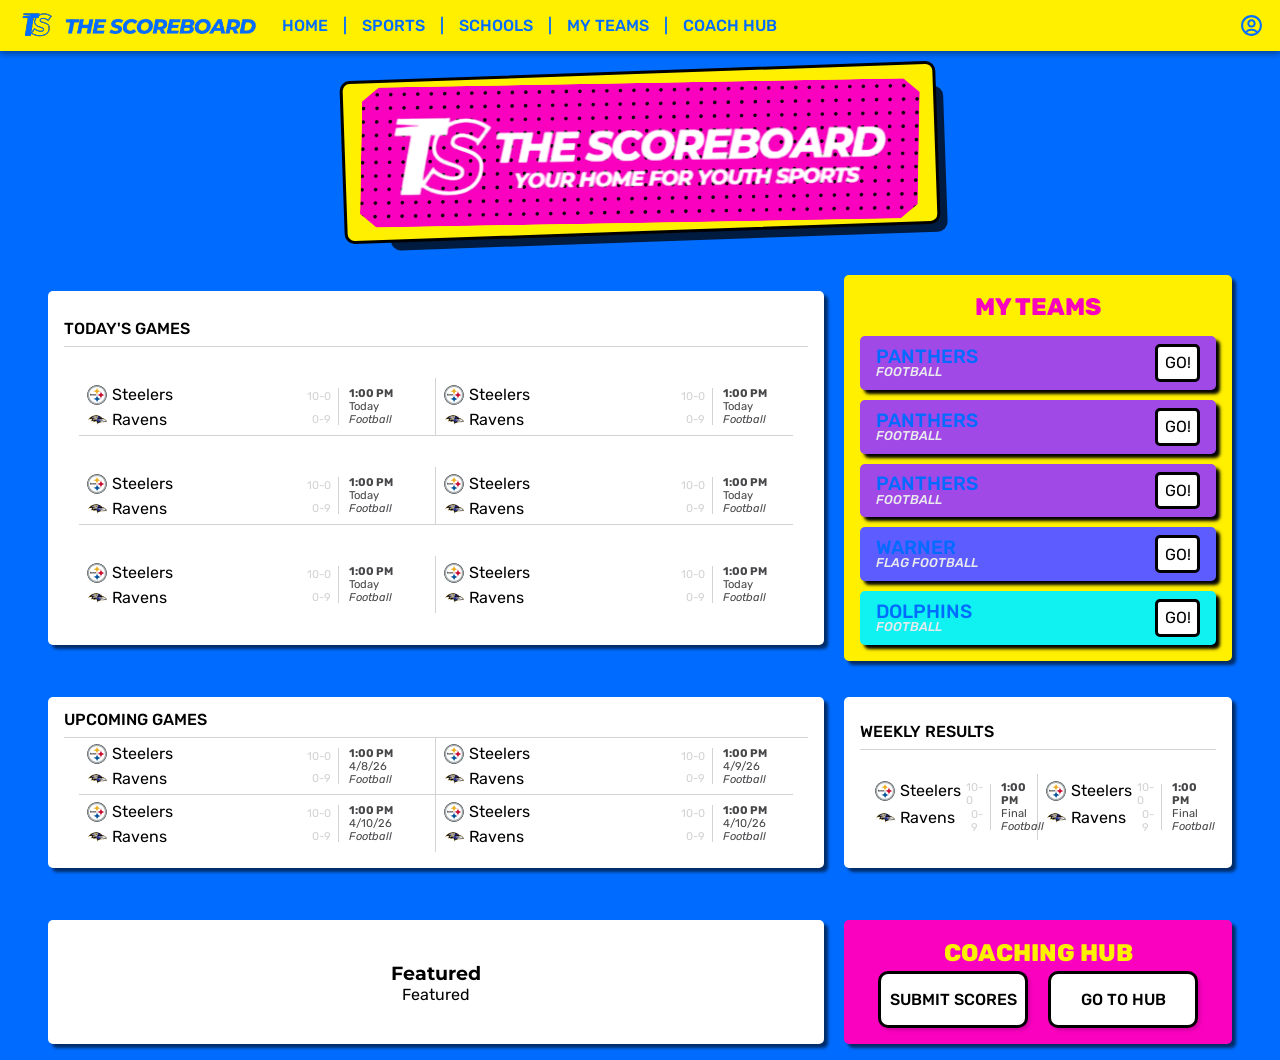
==== commit 9155e92a: "Started team page" ====
--- a/index.html
+++ b/index.html
@@ -59,11 +59,47 @@
       </section>
       <section class="myteam-section">
         <div class="myteam-title">
-          <h2 class="card-titles">MY TEAMS</h2>
-        </div>
-        <div class="team-card">
+          <h2 class="myteam-titles">MY TEAMS</h2>
+        </div>
+        <div class="team-card panthers">
           <div class="myteam-team-section">
             <p class="myteam-name">Panthers</p>
+            <p class="sport-type">Football</p>
+          </div>
+          <div class="myteam-fav-section">
+            <a href="#" class="myteams-go">GO!</a>
+          </div>
+        </div>
+        <div class="team-card panthers">
+          <div class="myteam-team-section">
+            <p class="myteam-name">Panthers</p>
+            <p class="sport-type">Football</p>
+          </div>
+          <div class="myteam-fav-section">
+            <a href="#" class="myteams-go">GO!</a>
+          </div>
+        </div>
+        <div class="team-card panthers">
+          <div class="myteam-team-section">
+            <p class="myteam-name">Panthers</p>
+            <p class="sport-type">Football</p>
+          </div>
+          <div class="myteam-fav-section">
+            <a href="#" class="myteams-go">GO!</a>
+          </div>
+        </div>
+        <div class="team-card warner">
+          <div class="myteam-team-section">
+            <p class="myteam-name">Warner</p>
+            <p class="sport-type">Flag Football</p>
+          </div>
+          <div class="myteam-fav-section">
+            <a href="#" class="myteams-go">GO!</a>
+          </div>
+        </div>
+        <div class="team-card dolphins">
+          <div class="myteam-team-section">
+            <p class="myteam-name">Dolphins</p>
             <p class="sport-type">Football</p>
           </div>
           <div class="myteam-fav-section">
--- a/css/global.css
+++ b/css/global.css
@@ -45,3 +45,107 @@
 h3 {
   font-family: "Montserrat", sans-serif;
 }
+
+/* NAV BAR */
+
+body {
+  background-color: var(--main-blue);
+}
+
+/*************** NAV BAR ***************/
+
+.nav-bar {
+  display: flex;
+  background-color: var(--main-yellow);
+  padding: 0.2rem 1rem;
+
+  align-items: center;
+  box-shadow:
+    rgba(0, 0, 0, 0.16) 0px 3px 6px,
+    rgba(0, 0, 0, 0.23) 0px 3px 6px;
+
+  position: sticky;
+  top: 0;
+  z-index: 1000;
+  width: 100%;
+}
+
+.left-section {
+  display: flex;
+  align-items: center;
+}
+
+.hamburger {
+  width: 25px;
+}
+
+.ts {
+  display: none;
+}
+
+.logo-section {
+  display: flex;
+  flex: auto;
+}
+
+.nav-bar-logo {
+  width: 210px;
+}
+
+.nav-section {
+}
+.nav {
+  display: none;
+}
+
+.right-section {
+  display: flex;
+  align-items: center;
+}
+
+.user-icon {
+  width: 25px;
+  flex: 1;
+}
+
+/************************ TABLET *************************/
+
+@media (min-width: 768px) {
+}
+
+/******************** DESKTOP **********************/
+
+@media (min-width: 1024px) {
+  .nav {
+    display: flex;
+    align-items: center;
+    gap: 15px;
+    padding: 0 1rem;
+  }
+
+  .hamburger {
+    display: none;
+  }
+
+  .ts {
+    display: block;
+    width: 40px;
+  }
+  .logo-section {
+    flex: 0 0 auto;
+    display: flex;
+    align-items: center;
+  }
+
+  .nav-section {
+    flex: 2;
+  }
+
+  nav a,
+  p {
+    text-decoration: none;
+    color: var(--main-blue);
+    font-weight: 500;
+    text-transform: uppercase;
+  }
+}
--- a/css/main.css
+++ b/css/main.css
@@ -2,61 +2,6 @@
   background-color: var(--main-blue);
 }
 
-/*************** NAV BAR ***************/
-
-.nav-bar {
-  display: flex;
-  background-color: var(--main-yellow);
-  padding: 0.2rem 1rem;
-
-  align-items: center;
-  box-shadow:
-    rgba(0, 0, 0, 0.16) 0px 3px 6px,
-    rgba(0, 0, 0, 0.23) 0px 3px 6px;
-
-  position: sticky;
-  top: 0;
-  z-index: 1000;
-  width: 100%;
-}
-
-.left-section {
-  display: flex;
-  align-items: center;
-}
-
-.hamburger {
-  width: 25px;
-}
-
-.ts {
-  display: none;
-}
-
-.logo-section {
-  display: flex;
-  flex: auto;
-}
-
-.nav-bar-logo {
-  width: 210px;
-}
-
-.nav-section {
-}
-.nav {
-  display: none;
-}
-
-.right-section {
-  display: flex;
-  align-items: center;
-}
-
-.user-icon {
-  width: 25px;
-  flex: 1;
-}
 /*************** MAIN ***************/
 
 main {
@@ -81,7 +26,7 @@
   justify-content: center;
   align-items: center;
   border-radius: 5px;
-  box-shadow: rgba(0, 0, 0, 0.1) 0px 4px 12px;
+  box-shadow: rgba(0, 0, 0, 0.6) 4px 4px 3.2px;
   background-color: white;
   margin: 1em 0;
   padding: 1em;
@@ -212,26 +157,49 @@
 /*********** MY TEAMS ***********/
 
 .myteam-section {
-  background-color: var(--light-pink-500);
+  gap: 10px;
+  background-color: var(--main-yellow);
   margin: 0;
   padding: 1em;
 }
 
-.myteam-title {
-  display: flex;
-  width: 100%;
-  padding: 0 0 0.2em 0;
+.myteam-titles,
+.coachhub-title {
+  display: flex;
+  width: 100%;
+  color: var(--light-pink-500);
+  justify-content: center;
+  text-transform: uppercase;
+  font-weight: 800;
+  font-size: 1.5rem;
+  padding: 0.1em 0 0.2em 0;
+  font-family: "Rubik", sans-serif;
+}
+
+.coachhub-title {
+  color: var(--main-yellow);
 }
 
 .team-card {
   display: flex;
   justify-content: space-between;
-  padding: 1em 1em;
+  align-items: center;
+  padding: 0.5em 1em;
   width: 100%;
   border-radius: 5px;
-  box-shadow: rgba(0, 0, 0, 0.1) 0px 4px 12px;
-  background-color: rgb(76, 26, 117);
-  color: white;
+  box-shadow: rgba(0, 0, 0, 1) 4px 4px 3.2px;
+  background-color: rgb(160, 73, 231);
+}
+
+.panthers {
+}
+
+.warner {
+  background-color: rgb(93, 93, 255);
+}
+
+.dolphins {
+  background-color: rgb(16, 242, 242);
 }
 
 .myteam-team-section {
@@ -239,7 +207,8 @@
 }
 
 .myteam-name {
-  font-size: 1.5rem;
+  text-transform: uppercase;
+  font-size: 1.2rem;
   font-weight: 500;
 }
 
@@ -270,7 +239,7 @@
 .weekly-section {
   display: flex;
   flex-direction: column;
-  padding: 0 1em;
+  padding: 0 1em 1em;
 }
 
 .title-card {
@@ -394,15 +363,6 @@
 }
 
 .title-coach {
-}
-
-.coachhub-title {
-  color: var(--main-yellow);
-  text-transform: uppercase;
-  font-weight: 800;
-  font-size: 1.8rem;
-  padding: 0.1em 0 0.2em 0;
-  font-family: "Rubik", sans-serif;
 }
 
 .coaching-link {
@@ -427,10 +387,43 @@
 
 @media (min-width: 768px) {
   main {
+    display: grid;
+    grid-template-columns: 2fr 1fr;
+    grid-template-areas:
+      "hero hero"
+      "today favs"
+      "upcoming weekly"
+      "featured coach";
     padding: 0 3em;
+    gap: 20px;
   }
   .hero-section {
+    grid-area: hero;
     padding: 1em;
+  }
+
+  .today-section {
+    grid-area: today;
+  }
+
+  .myteam-section {
+    grid-area: favs;
+  }
+
+  .upcoming-section {
+    grid-area: upcoming;
+  }
+
+  .weekly-section {
+    grid-area: weekly;
+  }
+
+  .featured-section {
+    grid-area: featured;
+  }
+
+  .coach-section {
+    grid-area: coach;
   }
 
   .today-section,
@@ -469,40 +462,6 @@
 /******************** DESKTOP **********************/
 
 @media (min-width: 1024px) {
-  /********************** NAV BAR **********************/
-  .nav {
-    display: flex;
-    align-items: center;
-    gap: 15px;
-    padding: 0 1rem;
-  }
-
-  .hamburger {
-    display: none;
-  }
-
-  .ts {
-    display: block;
-    width: 40px;
-  }
-  .logo-section {
-    flex: 0 0 auto;
-    display: flex;
-    align-items: center;
-  }
-
-  .nav-section {
-    flex: 2;
-  }
-
-  nav a,
-  p {
-    text-decoration: none;
-    color: var(--main-blue);
-    font-weight: 500;
-    text-transform: uppercase;
-  }
-
   /********************** MAIN **********************/
   main {
   }
